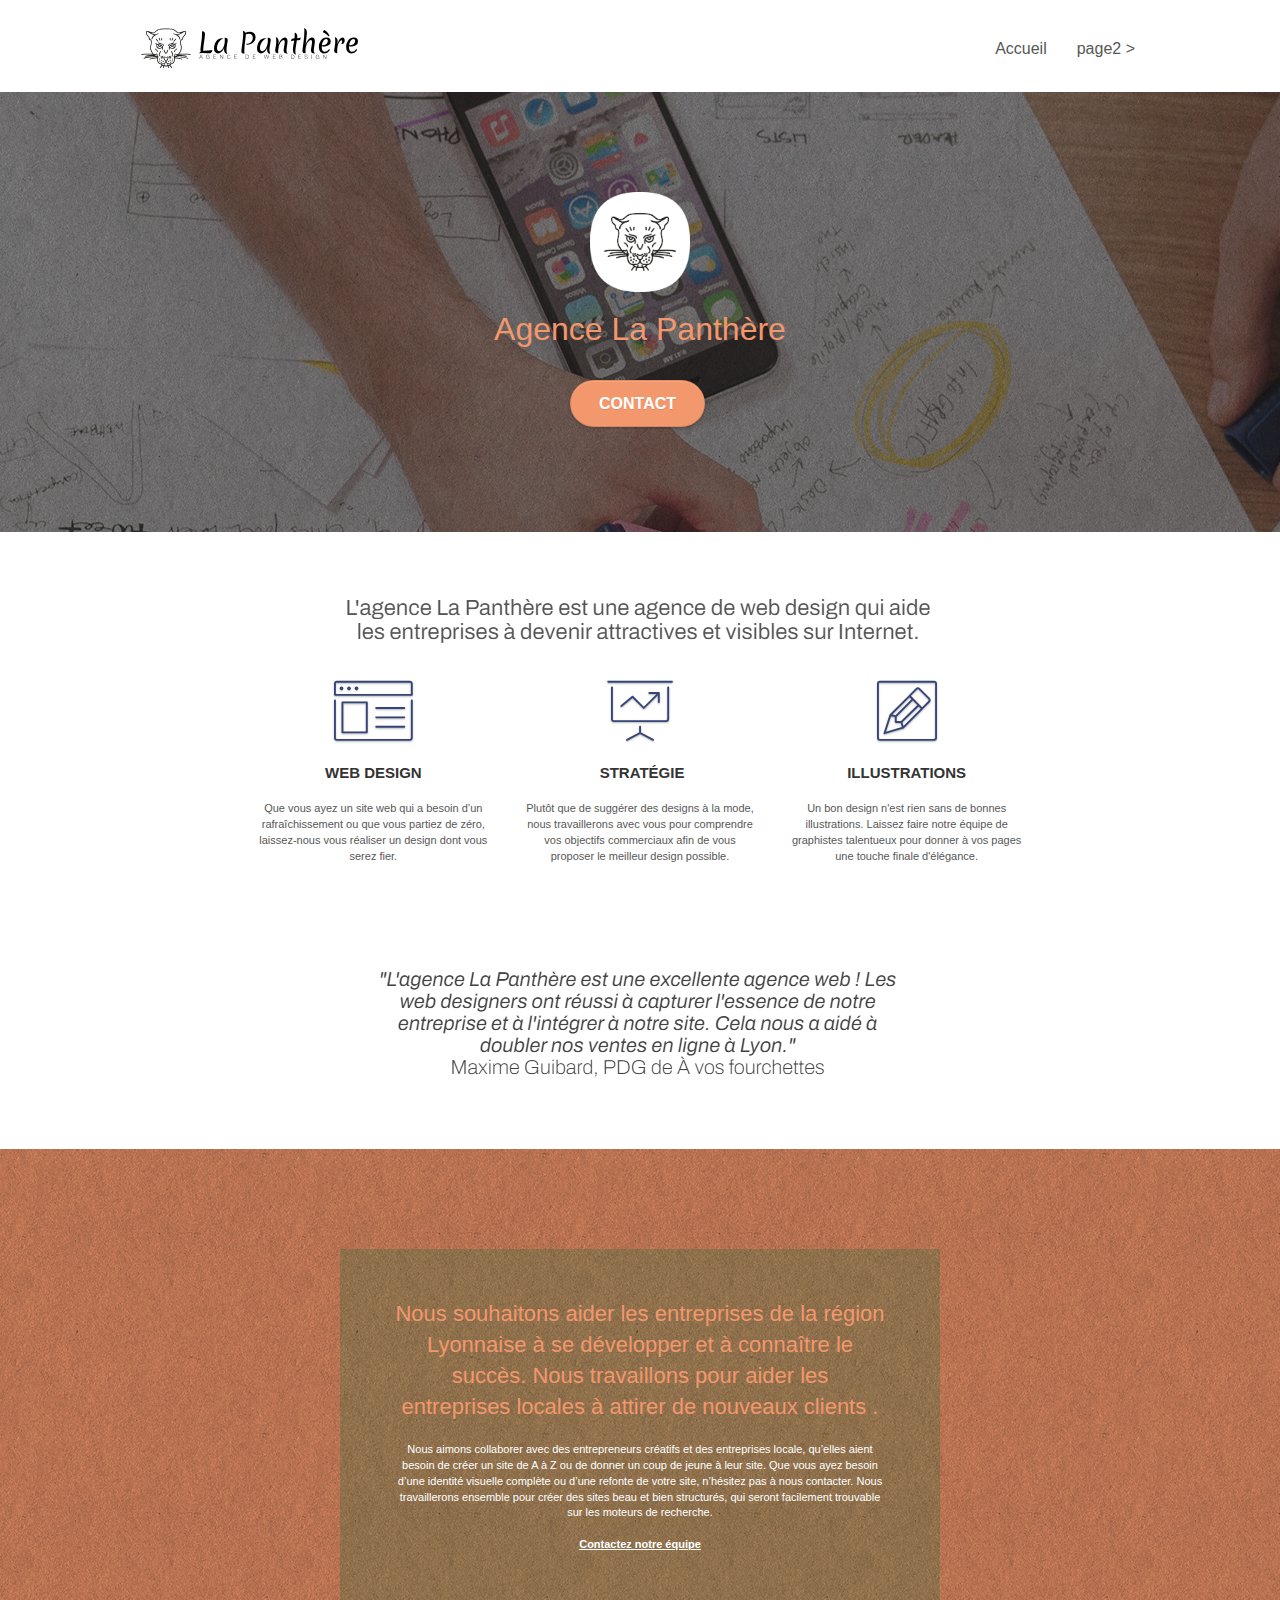
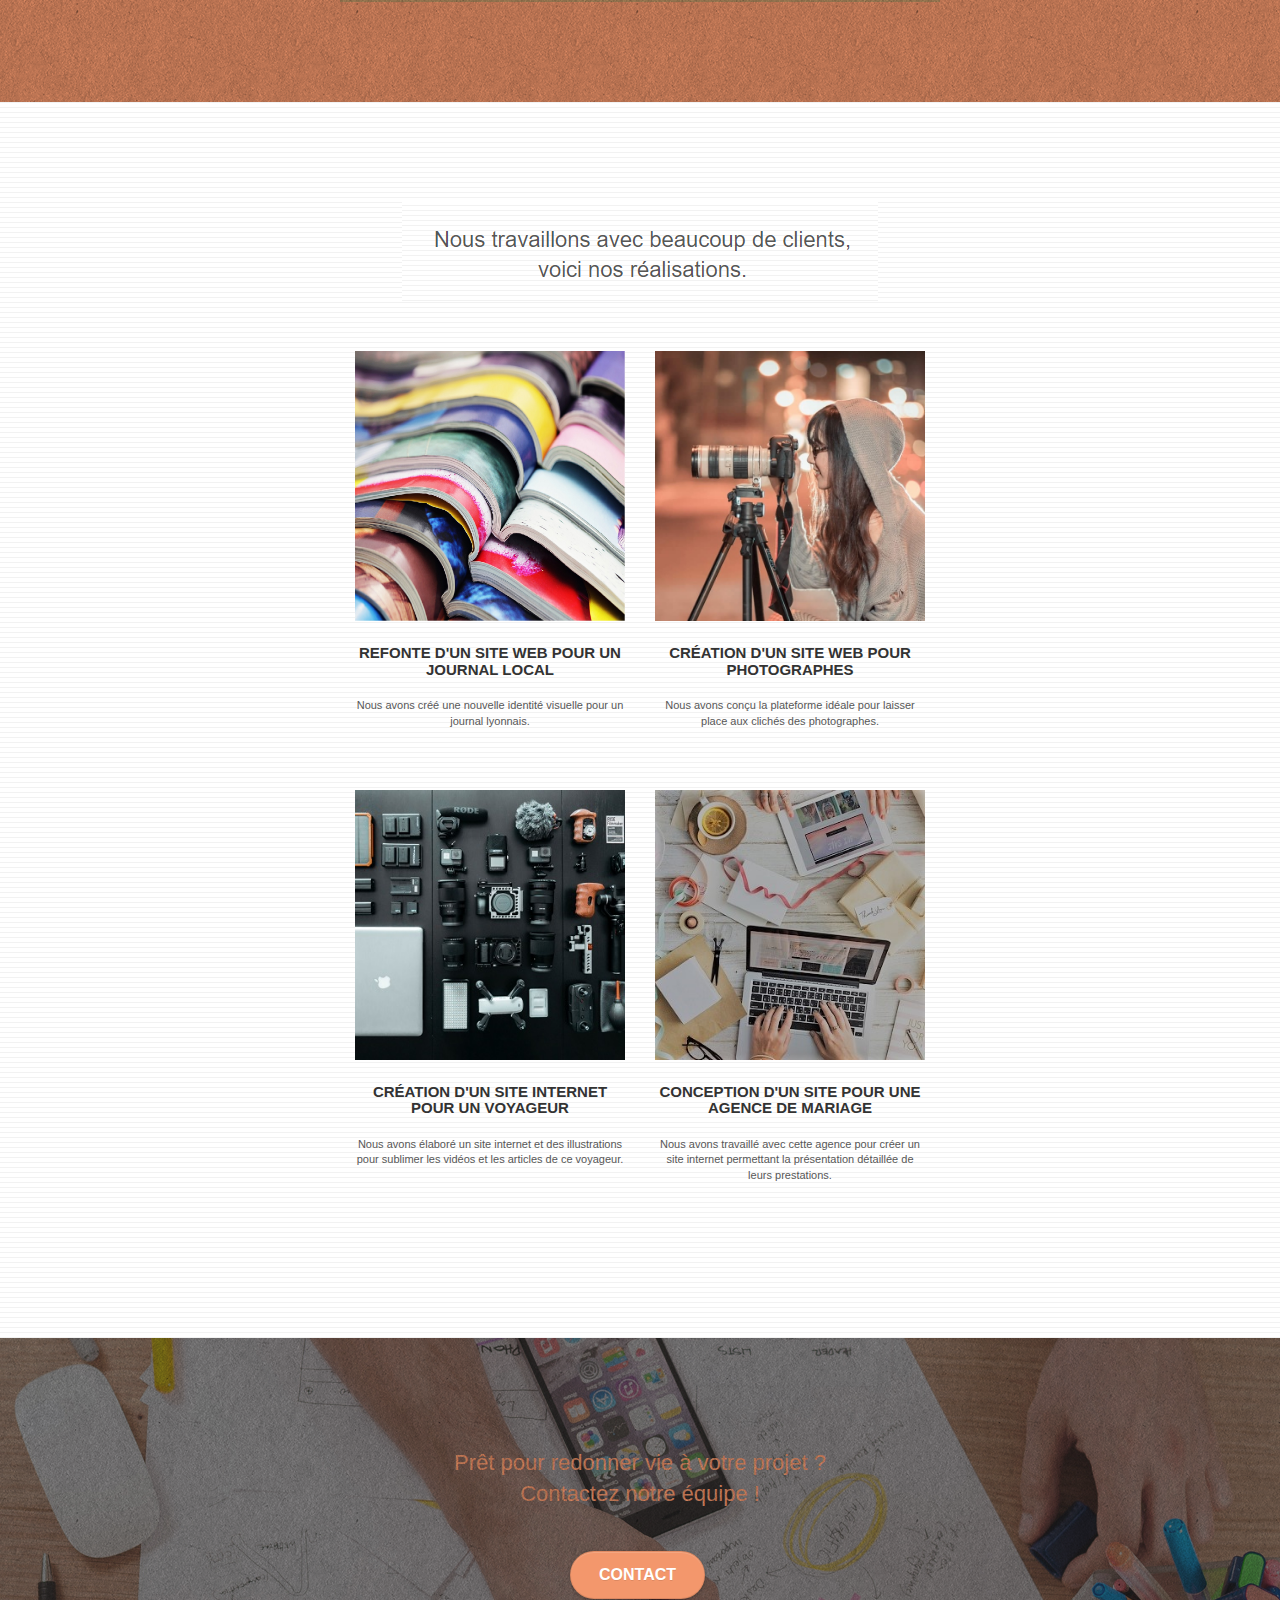
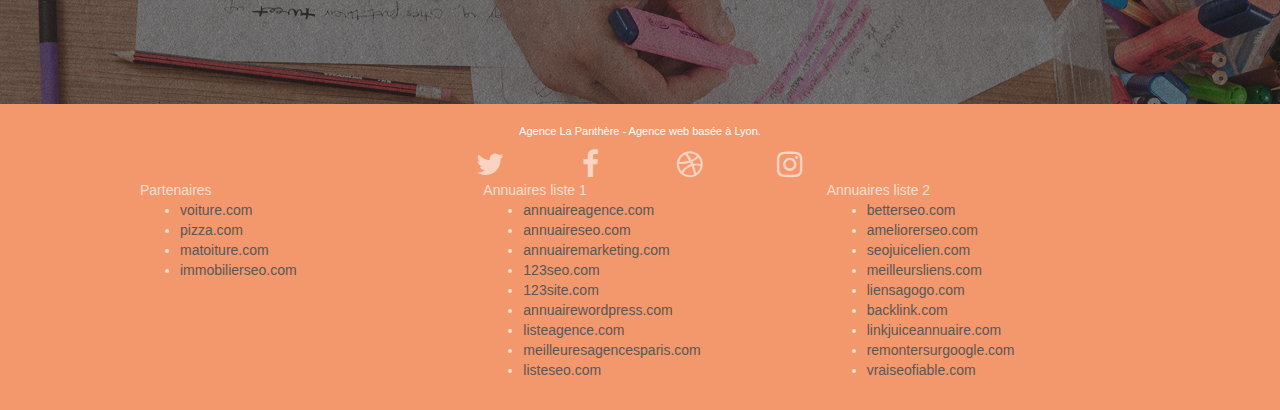
==== index.html @ 72c310d4 "remove keywords spamming" ====
<!doctype html>
<html lang="fr">
<head>
    <meta charset="utf-8">
    <meta name="description" content="">
    <meta name="viewport" content="width=device-width, initial-scale=1.0, viewport-fit=cover">
    <link rel="shortcut icon" type="image/png" href="favicon.jpg">

	<link rel="stylesheet" type="text/css" href="./css/bootstrap.css">
	<link rel="stylesheet" type="text/css" href="style.css">
	<link rel="stylesheet" type="text/css" href="./css/font-awesome.css">
	<link rel="stylesheet" type="text/css" href="./css/et-line.css">


	<script src="./js/jquery-2.1.0.js"></script>
	<script src="./js/bootstrap.js"></script>
	<script src="./js/blocs.js"></script>
	<script src="./js/jquery.touchSwipe.js" defer></script>
	<script src="./js/gmaps.js"></script>

    <title>.</title>


<!-- Analytics -->

<!-- Analytics END -->

</head>
<body>
<!-- Principal conteneur -->
<div class="page-container">

<!-- bloc-0 -->
<div class="bloc bgc-white l-bloc " id="bloc-0">
	<div class="container bloc-sm">

		<nav class="navbar row">
			<div class="navbar-header">
				<a class="navbar-brand" href="index.html"><img src="img/agence-la-panthere-monochrome.svg" alt="paris web design logo agence web meilleure agence" height="40" /></a>
				<button id="nav-toggle" type="button" class="ui-navbar-toggle navbar-toggle" data-toggle="collapse" data-target=".navbar-1">
					<span class="sr-only">Toggle navigation</span><span class="icon-bar"></span><span class="icon-bar"></span><span class="icon-bar"></span>
				</button>
			</div>
			<div class="collapse navbar-collapse navbar-1 special-dropdown-nav">
				<ul class="site-navigation nav navbar-nav">
					<li>
						<a href="index.html">Accueil</a>
					</li>
					<li>
					</li>
					<li>
						<a href="page2.html">page2 &gt;</a>
					</li>
				</ul>
			</div>
		</nav>
	</div>
</div>
<!-- bloc-0 END -->

<!-- bloc-1-presentation -->
<div class="bloc bgc-dark-slate-blue bg-banniere d-bloc bg-t-edge bloc-bg-texture texture-paper b-parallax" id="bloc-1-hero">
	<div class="container bloc-lg">
		<div class="row tight-width-whitespace">
			<div class="col-sm-12">
				<img src="img/logo.png" class="center-block image-resize-mode" width="100" alt="Agence La Panthère, agence web paris, création logo paris" />
				<h1 class="text-center hero-bloc-text tc-white ">
					Agence La Panthère
				</h1>
				<div class="text-center">
					<a href="page2.html" class="btn btn-lg btn-clean btn-rd cta-hero btn-atomic-tangerine" id="cta-hero">Contact</a>
				</div>
			</div>
		</div>
	</div>
</div>
<!-- bloc-1-presentation END -->

<!-- bloc-2-services -->
<div class="bloc bgc-white l-bloc" id="bloc-2-services">
	<div class="container bloc-md">
		<div class="row">
			<div class="col-sm-12 text-center">
				<img alt="agence web, agence web paris, web design paris, stratégie web" src="img/title.png" />
			</div>
		</div>
		<div class="row voffset-lg med-width-whitespace">
			<div class="col-sm-4">
				<div class="text-center">
					<span class="et-icon-browser sm-shadow icon-dark-slate-blue icons icon-lg"></span>
				</div>
				<h3 class="mg-md text-center">
					Web design
				</h3>
				<p class="text-center ">
					Que vous ayez un site web qui a besoin d&rsquo;un rafraîchissement ou que vous partiez de zéro, laissez-nous vous réaliser un design dont vous serez fier.
				</p>
			</div>
			<div class="col-sm-4">
				<div class="text-center">
					<span class="et-icon-presentation sm-shadow icon-dark-slate-blue icons icon-lg"></span>
				</div>
				<h3 class="mg-md text-center">
					&nbsp;Stratégie
				</h3>
				<p class="text-center ">
					Plutôt que de suggérer des designs à la mode, nous travaillerons avec vous pour comprendre vos objectifs commerciaux afin de vous proposer le meilleur design possible.<br>
				</p>
			</div>
			<div class="col-sm-4">
				<div class="text-center">
					<span class="et-icon-edit sm-shadow icon-dark-slate-blue icons icon-lg"></span>
				</div>
				<h3 class="mg-md text-center">
					Illustrations
				</h3>
				<p class="text-center ">
					Un bon design n'est rien sans de bonnes illustrations. Laissez faire notre équipe de graphistes talentueux pour donner à vos pages une touche finale d'élégance.
				</p>
			</div>
		</div>
		<div class="row voffset-lg voffset">
			<div class="col-xs-12 col-md-8 col-md-offset-2 text-center">
				<img alt="agence web, agence web paris, web design paris, stratégie web" src="img/citation.png" />

			</div>
		</div>
	</div>
</div>
<!-- bloc-2-services END -->

<!-- bloc-3-what-i-do -->
<div class="bloc tc-white bgc-atomic-tangerine bg-presentation d-bloc bloc-bg-texture texture-paper b-parallax" id="bloc-3-what-i-do">
	<div class="container bloc-lg">
		<div class="row tight-width-whitespace black-background">
			<div class="col-sm-12">
				<h2 class="mg-md text-center tc-white">
					Nous souhaitons aider les entreprises de la région Lyonnaise à se développer et à connaître le succès. Nous travaillons pour aider les entreprises locales à attirer de nouveaux clients .<br>
				</h2>
				<p class="text-center white">
					Nous aimons collaborer avec des entrepreneurs créatifs et des entreprises locale, qu’elles aient besoin de créer un site de A à Z ou de donner un coup de jeune à leur site. Que vous ayez besoin d’une identité visuelle complète ou d’une refonte de votre site, n’hésitez pas à nous contacter. Nous travaillerons ensemble pour créer des sites beau et bien structurés, qui seront facilement trouvable sur les moteurs de recherche. <br><br><a class="ltc-white bold-link" href="page2.html">Contactez notre équipe</a><br>
				</p>
			</div>
		</div>
	</div>
</div>
<!-- bloc-3-what-i-do END -->

<!-- bloc-4-portfolio -->
<div class="bloc bgc-white bg-lines-h2-bg bg-repeat l-bloc" id="bloc-4-portfolio">
	<div class="container bloc-lg">
		<div class="row">
			<div class="col-sm-12 text-center">
				<img alt="agence web, agence web paris, web design paris, stratégie web" src="img/title2.png" />
			</div>
		</div>
		<div class="row tight-width-whitespace portfolio-row">
			<div class="col-sm-6">
				<a href="#" data-lightbox="img/1.jpg" data-gallery-id="gallery-1" data-caption="Refonte d'un site web pour un journal local" data-frame="snapshot-lb"><img src="img/1.jpg" alt="paris web design logo agence web meilleure agence et refonte site web journal" class="img-responsive portfolio-thumb" /></a>
				<h3 class="mg-md text-center">
					Refonte d'un site web pour un journal local
				</h3>
				<p class="text-center">
					Nous avons créé une nouvelle identité visuelle pour un journal lyonnais.
				</p>
			</div>
			<div class="col-sm-6">
				<a href="#" data-lightbox="img/2.jpg" data-gallery-id="gallery-1" data-caption="Création d'un site web pour photographes" data-frame="snapshot-lb"><img src="img/2.jpg" class="img-responsive portfolio-thumb" alt="paris web design logo agence web meilleure agence, Création d'un site web pour photographes" /></a>
				<h3 class="mg-md text-center">
					Création d'un site web pour photographes
				</h3>
				<p class="text-center">
					Nous avons conçu la plateforme idéale pour laisser place aux clichés des photographes.
				</p>
			</div>
		</div>
		<div class="row tight-width-whitespace portfolio-row">
			<div class="col-sm-6">
				<a href="#" data-lightbox="img/3.bmp" data-gallery-id="gallery-1" data-caption="Création d'un site internet pour un voyageur" data-frame="snapshot-lb"><img src="img/3.bmp" class="img-responsive portfolio-thumb" alt="paris web design logo agence web meilleure agence, Création d'un site web pour voyageur"/></a>
				<h3 class="mg-md text-center">
					Création d'un site internet pour un voyageur
				</h3>
				<p class="text-center">
					Nous avons élaboré un site internet et des illustrations pour sublimer les vidéos et les articles de ce voyageur.
				</p>
			</div>
			<div class="col-sm-6">
				<a href="#" data-lightbox="img/4.bmp" data-gallery-id="gallery-1" data-caption="Conception d'un site pour une agence de mariage" data-frame="snapshot-lb"><img src="img/4.bmp" class="img-responsive portfolio-thumb" alt="paris web design logo agence web meilleure agence, Création d'un site web pour agence de mariage" /></a>
				<h3 class="mg-md text-center">
					Conception d'un site pour une agence de mariage
				</h3>
				<p class="text-center">
					Nous avons travaillé avec cette agence pour créer un site internet permettant la présentation détaillée de leurs prestations.
				</p>
			</div>
		</div>
	</div>
</div>
<!-- bloc-4-portfolio END -->

<!-- bloc-5-cta -->
<div class="bloc bgc-dark-slate-blue bg-banniere d-bloc bloc-bg-texture texture-paper" id="bloc-5-cta">
	<div class="container bloc-lg">
		<div class="row">
			<h2 class="mg-md text-center tc-white">
				Prêt pour redonner vie à votre projet ?<br>Contactez notre équipe !
			</h2>
			<div class="col-sm-12 text-center">
				<a href="page2.html" class="btn btn-atomic-tangerine btn-clean btn-rd btn-lg cta-hero">Contact</a>
			</div>
		</div>
	</div>
</div>
<!-- bloc-5-cta END -->

<!-- Footer - bloc-8 -->
<div class="bloc bgc-atomic-tangerine d-bloc" id="bloc-8">
	<div class="container bloc-sm">
		<div class="row">
			<div class="col-sm-12">
				<p class="text-center white">
					Agence La Panthère - Agence web basée à Lyon.<br>
				</p>
				<div class="row row-no-gutters social">
					<div class="col-sm-3">
						<div class="text-center">
							<a class="social" href="index.html"><span class="fa fa-twitter icon-md"></span></a>
						</div>
					</div>
					<div class="col-sm-3">
						<div class="text-center">
							<a class="social" href="index.html"><span class="fa fa-facebook icon-md"></span></a>
						</div>
					</div>
					<div class="col-sm-3">
						<div class="text-center">
							<a class="social" href="index.html"><span class="fa fa-dribbble icon-md"></span></a>
						</div>
					</div>
					<div class="col-sm-3">
						<div class="text-center">
							<a class="social" href="index.html"><span class="fa fa-instagram icon-md"></span></a>
						</div>
					</div>
				</div>
				<div class="row">
					<div class="col-sm-4">
						Partenaires
							<ul>
								<li><a href="voiture.com">voiture.com</a></li>
								<li><a href="pizza.com">pizza.com</a></li>
								<li><a href="matoiture.com">matoiture.com</a></li>
								<li><a href="immobilierseo.com">immobilierseo.com</a></li>
							</ul>
					</div>
					<div class="col-sm-4">
						Annuaires liste 1
						<ul>
							<li><a href="annuaireagence.com">annuaireagence.com</a></li>
							<li><a href="annuaireseo.com">annuaireseo.com</a></li>
							<li><a href="annuairemarketing.com">annuairemarketing.com</a></li>
							<li><a href="123seoture.com">123seo.com</a></li>
							<li><a href="123site.com">123site.com</a></li>
							<li><a href="annuairewordpress.com">annuairewordpress.com</a></li>
							<li><a href="listeagence.com">listeagence.com</a></li>
							<li><a href="meilleuresagencesparis.com">meilleuresagencesparis.com</a></li>
							<li><a href="listeseo.com">listeseo.com</a></li>
						</ul>
					</div>
					<div class="col-sm-4">
						Annuaires liste 2
						<ul>
							<li><a href="betterseo.com">betterseo.com</a></li>
							<li><a href="ameliorerseo.com">ameliorerseo.com</a></li>
							<li><a href="seojuicelien.com">seojuicelien.com</a></li>
							<li><a href="meilleursliens.com">meilleursliens.com</a></li>
							<li><a href="liensagogo.com">liensagogo.com</a></li>
							<li><a href="backlink.com">backlink.com</a></li>
							<li><a href="linkjuiceannuaire.com">linkjuiceannuaire.com</a></li>
							<li><a href="remontersurgoogle.com">remontersurgoogle.com</a></li>
							<li><a href="vraiseofiable.com">vraiseofiable.com</a></li>
						</ul>
					</div>
				</div>
			</div>
		</div>
	</div>
</div>
<!-- Footer - bloc-8 END -->

</div>
<!-- Principal conteneur END -->


</body>
</html>
---- style.css ----
body {
    margin: 0;
    padding: 0;
    background: #FFF;
    overflow-x: hidden;
    -webkit-font-smoothing: antialiased;
    -moz-osx-font-smoothing: grayscale;
}

a,
button {
    transition: all .3s ease-in-out;
    outline: none!important;
}

a:hover {
    text-decoration: none;
    cursor: pointer;
}

#page-loading-blocs-notifaction {
    position: fixed;
    top: 0;
    bottom: 0;
    width: 100%;
    z-index: 100000;
    background: #FFFFFF url("img/pageload-spinner.gif") no-repeat center center;
}

.bloc {
    width: 100%;
    clear: both;
    background: 50% 50% no-repeat;
    padding: 0 50px;
    -webkit-background-size: cover;
    -moz-background-size: cover;
    -o-background-size: cover;
    background-size: cover;
    position: relative;
}

.bloc .container {
    padding-left: 0;
    padding-right: 0;
}

.bloc-lg {
    padding: 100px 50px;
}

.bloc-md {
    padding: 50px;
}

.bloc-sm {
    padding: 20px 50px;
}

.bg-center,
.bg-l-edge,
.bg-r-edge,
.bg-t-edge,
.bg-b-edge,
.bg-tl-edge,
.bg-bl-edge,
.bg-tr-edge,
.bg-br-edge,
.bg-repeat {
    -webkit-background-size: auto!important;
    -moz-background-size: auto!important;
    -o-background-size: auto!important;
    background-size: auto!important;
}

.bg-repeat {
    background: repeat;
}

.bg-t-edge {
    background: top no-repeat;
}

.bloc-bg-texture::before {
    content: "";
    background-size: 2px 2px;
    position: absolute;
    top: 0;
    bottom: 0;
    left: 0;
    right: 0;
}

.texture-paper::before {
    background: url("img/texture-paper.png");
    background-size: 280px 280px;
}

.b-parallax {
    background-attachment: fixed;
}

.d-bloc {
    color: rgba(255, 255, 255, .7);
}

.d-bloc button:hover {
    color: rgba(255, 255, 255, .9);
}

.d-bloc .icon-round,
.d-bloc .icon-square,
.d-bloc .icon-rounded,
.d-bloc .icon-semi-rounded-a,
.d-bloc .icon-semi-rounded-b {
    border-color: rgba(255, 255, 255, .9);
}

.d-bloc .divider-h span {
    border-color: rgba(255, 255, 255, .2);
}

.d-bloc .a-btn,
.d-bloc .navbar a,
.d-bloc .navbar-brand,
.d-bloc a .icon-sm,
.d-bloc a .icon-md,
.d-bloc a .icon-lg,
.d-bloc a .icon-xl,
.d-bloc h1 a,
.d-bloc h2 a,
.d-bloc h3 a,
.d-bloc h4 a,
.d-bloc h5 a,
.d-bloc h6 a,
.d-bloc p a {
    color: rgba(255, 255, 255, .6);
}

.d-bloc .a-btn:hover,
.d-bloc .navbar a:hover,
.d-bloc .navbar-brand:hover,
.d-bloc a:hover .icon-sm,
.d-bloc a:hover .icon-md,
.d-bloc a:hover .icon-lg,
.d-bloc a:hover .icon-xl,
.d-bloc h1 a:hover,
.d-bloc h2 a:hover,
.d-bloc h3 a:hover,
.d-bloc h4 a:hover,
.d-bloc h5 a:hover,
.d-bloc h6 a:hover,
.d-bloc p a:hover {
    color: rgba(255, 255, 255, 1);
}

.d-bloc .navbar-toggle .icon-bar {
    background: rgba(255, 255, 255, 1);
}

.d-bloc .btn-wire,
.d-bloc .btn-wire:hover {
    color: rgba(255, 255, 255, 1);
    border-color: rgba(255, 255, 255, 1);
}

.d-bloc .panel {
    color: rgba(0, 0, 0, .5);
}

.d-bloc .panel button:hover {
    color: rgba(0, 0, 0, .7);
}

.d-bloc .panel icon {
    border-color: rgba(0, 0, 0, .7);
}

.d-bloc .panel .divider-h span {
    border-color: rgba(0, 0, 0, .1);
}

.d-bloc .panel .a-btn {
    color: rgba(0, 0, 0, .6);
}

.d-bloc .panel .a-btn:hover {
    color: rgba(0, 0, 0, 1);
}

.d-bloc .panel .btn-wire,
.d-bloc .panel .btn-wire:hover {
    color: rgba(0, 0, 0, .7);
    border-color: rgba(0, 0, 0, .3);
}

.d-bloc .panel,
.l-bloc {
    color: rgba(0, 0, 0, .5);
}

.d-bloc .panel button:hover,
.l-bloc button:hover {
    color: rgba(0, 0, 0, .7);
}

.l-bloc .icon-round,
.l-bloc .icon-square,
.l-bloc .icon-rounded,
.l-bloc .icon-semi-rounded-a,
.l-bloc .icon-semi-rounded-b {
    border-color: rgba(0, 0, 0, .7);
}

.d-bloc .panel .divider-h span,
.l-bloc .divider-h span {
    border-color: rgba(0, 0, 0, .1);
}

.d-bloc .panel .a-btn,
.l-bloc .a-btn,
.l-bloc .navbar a,
.l-bloc .navbar-brand,
.l-bloc a .icon-sm,
.l-bloc a .icon-md,
.l-bloc a .icon-lg,
.l-bloc a .icon-xl,
.l-bloc h1 a,
.l-bloc h2 a,
.l-bloc h3 a,
.l-bloc h4 a,
.l-bloc h5 a,
.l-bloc h6 a,
.l-bloc p a {
    color: rgba(0, 0, 0, .6);
}

.d-bloc .panel .a-btn:hover,
.l-bloc .a-btn:hover,
.l-bloc .navbar a:hover,
.l-bloc .navbar-brand:hover,
.l-bloc a:hover .icon-sm,
.l-bloc a:hover .icon-md,
.l-bloc a:hover .icon-lg,
.l-bloc a:hover .icon-xl,
.l-bloc h1 a:hover,
.l-bloc h2 a:hover,
.l-bloc h3 a:hover,
.l-bloc h4 a:hover,
.l-bloc h5 a:hover,
.l-bloc h6 a:hover,
.l-bloc p a:hover {
    color: rgba(0, 0, 0, 1);
}

.l-bloc .navbar-toggle .icon-bar {
    color: rgba(0, 0, 0, .6);
}

.d-bloc .panel .btn-wire,
.d-bloc .panel .btn-wire:hover,
.l-bloc .btn-wire,
.l-bloc .btn-wire:hover {
    color: rgba(0, 0, 0, .7);
    border-color: rgba(0, 0, 0, .3);
}

.voffset {
    margin-top: 30px;
}

.voffset-lg {
    margin-top: 80px;
}

.row-no-gutters {
    margin-right: 0;
    margin-left: 0;
}

.row.row-no-gutters > [class^="col-"],
.row.row-no-gutters > [class*=" col-"] {
    padding-right: 0;
    padding-left: 0;
}

#bloc-1-hero h1 {
    font-size: 32px;
}

.navbar {
    margin-bottom: 0;
    z-index: 1;
}

.navbar-brand {
    height: auto;
    padding: 3px 15px;
    font-size: 25px;
    font-weight: normal;
    font-weight: 600;
    line-height: 44px;
}

.navbar-brand img {
    max-height: 200px;
    margin: 0 5px 0 0;
    display: inline;
}

.navbar-brand img[src$=svg] {
    min-width: 100px;
}

.nav-center .navbar-brand img {
    margin: 0;
}

.navbar .nav {
    padding-top: 2px;
    margin-right: -16px;
    float: right;
    z-index: 1;
}

.nav > li {
    float: left;
    margin-top: 4px;
    font-size: 16px;
}

.navbar-nav .open .dropdown-menu > li > a {
    text-align: inherit;
}

.nav > li a:hover,
.nav > li a:focus {
    background: transparent;
}

.navbar-toggle {
    margin: 10px 10px 0 0;
    border: 0px;
}

.navbar-toggle:hover {
    background: transparent!important;
}

.navbar-toggle .icon-bar {
    background-color: rgba(0, 0, 0, .5);
    width: 26px;
}

.nav-invert .navbar .nav {
    float: left;
}

.nav-invert .navbar-header,
.nav-invert .navbar-brand {
    float: right;
    position: relative;
    z-index: 2;
}

@media (min-width: 768px) {
    .site-navigation {
        position: absolute;
        top: 50%;
        right: 20px;
        transform: translate(0, -50%);
        -webkit-transform: translateY(-50%);
    }
    .nav > li .dropdown-menu a,
    .nav > li .dropdown-menu a:hover {
        color: #484848;
    }
    .nav-invert .site-navigation {
        left: 0;
        right: 0;
    }
    .nav-center {
        text-align: center;
    }
    .nav-center .navbar-header {
        width: 100%;
    }
    .nav-center .navbar-header,
    .nav-center .navbar-brand,
    .nav-center .nav > li {
        float: none;
        display: inline-block;
    }
    .nav-center .site-navigation {
        position: relative;
        width: 100%;
        right: 0;
        margin-right: 0px;
        margin-top: 20px;
    }
    .nav-center.mini-nav .navbar-toggle {
        float: none;
        margin: 10px auto 0;
    }
}

.nav > li > .dropdown a {
    background: none!important;
    display: block;
    padding: 14px 15px;
}

nav .caret {
    margin: 0 5px;
}

.dropdown-menu .dropdown-menu {
    top: -8px;
    left: 100%;
}

.dropdown-menu .dropmenu-flow-right {
    top: 100%;
    left: 0;
    margin-left: -1px;
    border-top-left-radius: 0;
    border-top-right-radius: 0;
}

.dropdown-menu .dropdown span {
    border: 4px solid black;
    border-top-color: transparent;
    border-right-color: transparent;
    border-bottom-color: transparent;
    margin: 6px -5px 0 0!important;
    float: right;
}

.mg-md {
    margin-top: 10px;
    margin-bottom: 20px;
}

.mg-lg {
    margin-top: 10px;
    margin-bottom: 40px;
}

.btn {
    margin: 0 5px 5px 0;
}

.btn.pull-right {
    margin: 0 0 5px 5px;
}

.btn-d,
.btn-d:hover,
.btn-d:focus {
    color: #FFF;
    background: rgba(0, 0, 0, .3);
}

button {
    outline: none!important;
}

.btn-rd {
    border-radius: 40px;
}

.btn-clean {
    border: 1px solid rgba(0, 0, 0, .08);
    border-bottom-color: rgba(0, 0, 0, .1);
    text-shadow: 0 1px 0 rgba(0, 0, 1, .1);
    box-shadow: 0 1px 3px rgba(0, 0, 1, .25), inset 0 1px 0 0 rgba(255, 255, 255, .15);
}

.icon-md {
    font-size: 30px!important;
}

.icon-lg {
    font-size: 60px!important;
}

.sm-shadow {
    text-shadow: 0 1px 2px rgba(0, 0, 0, .3);
}

.panel-sq,
.panel-sq .panel-heading,
.panel-sq .panel-footer {
    border-radius: 0;
}

.panel-rd {
    border-radius: 30px;
}

.panel-rd .panel-heading {
    border-radius: 29px 29px 0 0;
}

.panel-rd .panel-footer {
    border-radius: 0 0 29px 29px;
}

.form-control {
    border-color: rgba(0, 0, 0, .1);
    box-shadow: none;
}

.scrollToTop {
    width: 40px;
    height: 40px;
    position: fixed;
    bottom: 20px;
    right: 20px;
    opacity: 0;
    z-index: 500;
    transition: all .3s ease-in-out;
}

.scrollToTop span {
    margin-top: 6px;
}

.showScrollTop {
    font-size: 14px;
    opacity: 1;
}

a[data-lightbox] {
    position: relative;
    display: block;
    text-align: center;
}

a[data-lightbox]:hover::before {
    content: "+";
    font-family: "HelveticaNeue-Light", "Helvetica Neue Light", "Helvetica Neue", Helvetica, Arial;
    font-size: 32px;
    width: 50px;
    height: 50px;
    margin-left: -25px;
    border-radius: 50%;
    background: rgba(0, 0, 0, .6);
    color: #FFF;
    font-weight: 100;
    z-index: 1;
    position: absolute;
    top: 50%;
    transform: translateY(-50%);
    -webkit-transform: translateY(-50%);
}

a[data-lightbox]:hover img {
    opacity: 0.6;
    -webkit-animation-fill-mode: none;
    animation-fill-mode: none;
}

#lightbox-modal {
    display: flex;
    align-items: center;
}

#lightbox-modal .modal-dialog {
    width: 90%;
    max-width: 900px;
    margin: 0 auto 0;
}

#lightbox-modal .modal-dialog img {
    max-height: 90vh;
    margin: 0 auto;
}

.lightbox-caption {
    padding: 20px;
    color: #FFF;
    background: rgba(0, 0, 0, .5);
    position: absolute;
    left: 15px;
    right: 15px;
    bottom: 5px;
}

.close-lightbox {
    color: #FFF;
    font-size: 30px;
    position: absolute;
    top: 20px;
    right: 20px;
    z-index: 20;
    background: rgba(0, 0, 0, .5);
    border: none;
    line-height: 30px;
    padding: 0 9px 5px;
    opacity: 0.3;
}

.close-lightbox:hover,
.next-lightbox:hover,
.prev-lightbox:hover {
    opacity: 1.0;
    color: #FFF;
}

.next-lightbox,
.prev-lightbox {
    font-size: 20px;
    color: rgba(255, 255, 255, .9);
    background: rgba(0, 0, 0, .5);
    transition: all .2s ease-in-out;
    position: absolute;
    top: 45%;
    z-index: 1;
    opacity: 0.4;
}

.next-lightbox {
    padding: 6px 8px 1px 13px;
    right: 25px;
}

.prev-lightbox {
    padding: 6px 13px 1px 10px;
    left: 25px;
}

.snapshot-lb .modal-body {
    padding-bottom: 45px;
}

.snapshot-lb .lightbox-caption {
    padding: 0;
    color: rgba(0, 0, 0, .5);
    background: none;
}

h1,
h2,
h3,
h4,
h5,
h6,
p,
label,
.btn,
a {
    font-family: "helvetica";
    font-weight: 400;
    color: #575757!important;
}

.container {
    max-width: 1000px;
}

.hero-bloc-text {
    font-size: 38px;
}

.hero-bloc-text-sub {
    font-size: 36px;
}

.statement-bloc-text {
    line-height: 26px;
    font-style: italic;
    font-size: 20px;
    text-align: center;
    font-weight: lighter;
    max-width: 520px;
    margin: auto auto auto auto;
}

p {
    font-size: 11px;
}

.tight-width-whitespace {
    max-width: 600px;
    margin: auto auto auto auto;
}

.h1 {
    font-size: 20px;
    font-family: "Open Sans";
}

.cta-hero {
    margin-top: 22px;
    color: #FFFFFF!important;
    text-transform: uppercase;
    padding: 12px 28px 12px 28px;
    font-size: 16px;
    font-weight: 700;
}

.social {
    max-width: 400px;
    margin: auto auto auto auto;
}

h2 {
    font-size: 22px;
    line-height: 1.4em;
}

h3 {
    font-size: 15px;
    text-transform: uppercase;
    font-weight: 700;
    color: #333333!important;
}

.med-width-whitespace {
    max-width: 800px;
    margin: auto auto auto auto;
    box-shadow: 0px 0px 0px #000000;
}

h1 {
    color: #333333!important;
}

h4 {
    color: #333333!important;
}

.icons {
    margin-bottom: 14px;
    margin-top: 24px;
}

.white {
    color: #FFFFFF!important;
}

.portfolio-thumb {
    margin-bottom: 24px;
}

.portfolio-row {
    margin-bottom: 44px;
    margin-top: 50px;
}

.avatar {
    box-shadow: 0px 4px 9px rgba(0, 0, 0, 0.3);
}

.black-background {
    background-color: rgba(165, 147, 99, 0.7);
    padding: 40px 40px 40px 40px;
}

.bold-link {
    font-weight: 900;
    text-decoration: underline!important;
}

.bgc-white {
    background-color: #FFFFFF;
}

.bgc-dark-slate-blue {
    background-color: #364577;
}

.bgc-atomic-tangerine {
    background-color: #F3976C;
}

.tc-white {
    color: #F3976C!important;
}

.btn-atomic-tangerine {
    background: #F3976C;
    color: #FFFFFF!important;
}

.btn-atomic-tangerine:hover {
    background: #c27956!important;
    color: #FFFFFF!important;
}

.ltc-white {
    color: #FFFFFF!important;
}

.ltc-white:hover {
    color: #cccccc!important;
}

.ltc-atomic-tangerine {
    color: #F3976C!important;
}

.ltc-atomic-tangerine:hover {
    color: #c27956!important;
}

.icon-dark-slate-blue {
    color: #364577!important;
    border-color: #364577!important;
}

.bg-dots-bg {
    background-image: url("img/dots-bg.png");
}

.bg-lines-h2-bg {
    background-image: url("img/lines-h2-bg.png");
}

.bg-banniere {
    background-image: url("img/agence-la-panthere.jpg");
}

.bg-presentation {
    background-image: url("img/image-de-presentation.bmp");
}

@media (max-width: 1024px) {
    .bloc {
        padding-left: 20px;
        padding-right: 20px;
    }
    .bloc.full-width-bloc,
    .bloc-tile-2.full-width-bloc .container,
    .bloc-tile-3.full-width-bloc .container,
    .bloc-tile-4.full-width-bloc .container {
        padding-left: 0;
        padding-right: 0;
    }
}

@media (max-width: 992px) and (min-width: 768px) {
    .navbar .nav {
        max-width: 80%
    }
    .nav-center.navbar .nav {
        max-width: 100%
    }
}

@media only screen and (min-device-width: 768px) and (max-device-width: 1024px) and (orientation: landscape) {
    .b-parallax {
        background-attachment: scroll;
    }
}

@media only screen and (min-device-width: 1024px) and (max-device-width: 1366px) and (-webkit-min-device-pixel-ratio: 1.5) {
    .b-parallax {
        background-attachment: scroll;
    }
}

@media (max-width: 991px) {
    .container {
        width: 100%;
    }
    .b-parallax {
        background-attachment: scroll;
    }
    .page-container,
    #hero-bloc {
        overflow-x: hidden;
        position: relative;
    }
    .bloc {
        padding-left: constant(safe-area-inset-left);
        padding-right: constant(safe-area-inset-right);
    }
    .bloc-group,
    .bloc-group .bloc {
        display: block;
        width: 100%;
    }
    .bloc-fill-screen .fill-bloc-top-edge,
    .bloc-fill-screen .fill-bloc-bottom-edge {
        padding: 0 20px;
        padding-left: constant(safe-area-inset-left);
        padding-right: constant(safe-area-inset-right);
    }
}

@media (max-width: 767px) {
    .page-container {
        overflow-x: hidden;
        position: relative;
    }
    h1,
    h2,
    h3,
    h4,
    h5,
    h6,
    p,
    #disqus_thread {
        padding-left: 10px!important;
        padding-right: 10px!important;
    }
    .b-parallax {
        background-attachment: scroll;
    }
    .navbar .nav {
        padding-top: 0;
        border-top: 1px solid rgba(0, 0, 0, .2);
        float: none!important;
    }
    .navbar.row {
        margin-left: 0;
        margin-right: 0;
    }
    .site-navigation {
        position: inherit;
        transform: none;
        -webkit-transform: none;
        -ms-transform: none;
    }
    .nav > li {
        margin-top: 0;
        border-bottom: 1px solid rgba(0, 0, 0, .1);
        background: rgba(0, 0, 0, .05);
        text-align: left;
        padding-left: 15px;
        width: 100%;
    }
    .nav > li:hover {
        background: rgba(0, 0, 0, .08);
    }
    .dropdown .dropdown a .caret {
        float: none;
        margin: 5px 0 0 10px!important;
        border: 4px solid black;
        border-bottom-color: transparent;
        border-right-color: transparent;
        border-left-color: transparent;
    }
    #hero-bloc .navbar .nav {
        background: rgba(0, 0, 0, .8);
    }
    #hero-bloc .navbar .nav a {
        color: rgba(255, 255, 255, .6);
    }
    .hero {
        padding: 50px 0;
    }
    .hero-nav {
        left: -1px;
        right: -1px;
    }
    .navbar-collapse {
        padding: 0;
        overflow-x: hidden;
        -webkit-box-shadow: none;
        box-shadow: none;
    }
    .navbar-brand img {
        max-height: 40px;
        width: auto;
    }
    .nav-invert .navbar-header {
        float: none;
        width: 100%;
    }
    .nav-invert .navbar-toggle {
        float: left;
        margin-left: 10px;
    }
    .bloc {
        padding-left: 0;
        padding-right: 0;
    }
    .bloc-xxl,
    .bloc-xl,
    .bloc-lg {
        padding: 40px 0;
    }
    .bloc-sm,
    .bloc-md {
        padding-left: 0;
        padding-right: 0;
    }
    .bloc-tile-2 .container,
    .bloc-tile-3 .container,
    .bloc-tile-4 .container,
    .bloc-fill-screen .fill-bloc-top-edge,
    .bloc-fill-screen .fill-bloc-bottom-edge {
        padding-left: 0;
        padding-right: 0;
    }
    .a-block {
        padding: 0 10px;
    }
    .btn-dwn {
        display: none;
    }
    .voffset {
        margin-top: 5px;
    }
    .voffset-md {
        margin-top: 20px;
    }
    .voffset-lg {
        margin-top: 30px;
    }
    form {
        padding: 5px;
    }
    .close-lightbox {
        display: inline-block;
    }
    .blocsapp-device-iphone5 {
        background-size: 216px 425px;
        padding-top: 60px;
        width: 216px;
        height: 425px;
    }
    .blocsapp-device-iphone5 img {
        width: 180px;
        height: 320px;
    }
}

@media (max-width: 400px) {
    .bloc {
        padding-left: 0;
        padding-right: 0;
    }
}

@media (max-width: 767px) {
    .bloc-mob-center-text {
        text-align: center;
    }
}
---- css/et-line.css ----
@font-face {
    font-family: et-line;
    src: url(../fonts/et-line.eot);
    src: url(../fonts/et-line.eot?#iefix) format('embedded-opentype'), url(../fonts/et-line.woff) format('woff'), url(../fonts/et-line.ttf) format('truetype'), url(../fonts/et-line.svg#et-line) format('svg');
    font-weight: 400;
    font-style: normal
}

.et-icon-adjustments,
.et-icon-alarmclock,
.et-icon-anchor,
.et-icon-aperture,
.et-icon-attachment,
.et-icon-bargraph,
.et-icon-basket,
.et-icon-beaker,
.et-icon-bike,
.et-icon-book-open,
.et-icon-briefcase,
.et-icon-browser,
.et-icon-calendar,
.et-icon-camera,
.et-icon-caution,
.et-icon-chat,
.et-icon-circle-compass,
.et-icon-clipboard,
.et-icon-clock,
.et-icon-cloud,
.et-icon-compass,
.et-icon-desktop,
.et-icon-dial,
.et-icon-document,
.et-icon-documents,
.et-icon-download,
.et-icon-dribbble,
.et-icon-edit,
.et-icon-envelope,
.et-icon-expand,
.et-icon-facebook,
.et-icon-flag,
.et-icon-focus,
.et-icon-gears,
.et-icon-genius,
.et-icon-gift,
.et-icon-global,
.et-icon-globe,
.et-icon-googleplus,
.et-icon-grid,
.et-icon-happy,
.et-icon-hazardous,
.et-icon-heart,
.et-icon-hotairballoon,
.et-icon-hourglass,
.et-icon-key,
.et-icon-laptop,
.et-icon-layers,
.et-icon-lifesaver,
.et-icon-lightbulb,
.et-icon-linegraph,
.et-icon-linkedin,
.et-icon-lock,
.et-icon-magnifying-glass,
.et-icon-map,
.et-icon-map-pin,
.et-icon-megaphone,
.et-icon-mic,
.et-icon-mobile,
.et-icon-newspaper,
.et-icon-notebook,
.et-icon-paintbrush,
.et-icon-paperclip,
.et-icon-pencil,
.et-icon-phone,
.et-icon-picture,
.et-icon-pictures,
.et-icon-piechart,
.et-icon-presentation,
.et-icon-pricetags,
.et-icon-printer,
.et-icon-profile-female,
.et-icon-profile-male,
.et-icon-puzzle,
.et-icon-quote,
.et-icon-recycle,
.et-icon-refresh,
.et-icon-ribbon,
.et-icon-rss,
.et-icon-sad,
.et-icon-scissors,
.et-icon-scope,
.et-icon-search,
.et-icon-shield,
.et-icon-speedometer,
.et-icon-strategy,
.et-icon-streetsign,
.et-icon-tablet,
.et-icon-target,
.et-icon-telescope,
.et-icon-toolbox,
.et-icon-tools,
.et-icon-tools-2,
.et-icon-trophy,
.et-icon-tumblr,
.et-icon-twitter,
.et-icon-upload,
.et-icon-video,
.et-icon-wallet,
.et-icon-wine {
    font-family: et-line;
    speak: none;
    font-style: normal;
    font-weight: 400;
    font-variant: normal;
    text-transform: none;
    line-height: 1;
    -webkit-font-smoothing: antialiased;
    -moz-osx-font-smoothing: grayscale;
    display: inline-block
}

.et-icon-mobile:before {
    content: "\e000"
}

.et-icon-laptop:before {
    content: "\e001"
}

.et-icon-desktop:before {
    content: "\e002"
}

.et-icon-tablet:before {
    content: "\e003"
}

.et-icon-phone:before {
    content: "\e004"
}

.et-icon-document:before {
    content: "\e005"
}

.et-icon-documents:before {
    content: "\e006"
}

.et-icon-search:before {
    content: "\e007"
}

.et-icon-clipboard:before {
    content: "\e008"
}

.et-icon-newspaper:before {
    content: "\e009"
}

.et-icon-notebook:before {
    content: "\e00a"
}

.et-icon-book-open:before {
    content: "\e00b"
}

.et-icon-browser:before {
    content: "\e00c"
}

.et-icon-calendar:before {
    content: "\e00d"
}

.et-icon-presentation:before {
    content: "\e00e"
}

.et-icon-picture:before {
    content: "\e00f"
}

.et-icon-pictures:before {
    content: "\e010"
}

.et-icon-video:before {
    content: "\e011"
}

.et-icon-camera:before {
    content: "\e012"
}

.et-icon-printer:before {
    content: "\e013"
}

.et-icon-toolbox:before {
    content: "\e014"
}

.et-icon-briefcase:before {
    content: "\e015"
}

.et-icon-wallet:before {
    content: "\e016"
}

.et-icon-gift:before {
    content: "\e017"
}

.et-icon-bargraph:before {
    content: "\e018"
}

.et-icon-grid:before {
    content: "\e019"
}

.et-icon-expand:before {
    content: "\e01a"
}

.et-icon-focus:before {
    content: "\e01b"
}

.et-icon-edit:before {
    content: "\e01c"
}

.et-icon-adjustments:before {
    content: "\e01d"
}

.et-icon-ribbon:before {
    content: "\e01e"
}

.et-icon-hourglass:before {
    content: "\e01f"
}

.et-icon-lock:before {
    content: "\e020"
}

.et-icon-megaphone:before {
    content: "\e021"
}

.et-icon-shield:before {
    content: "\e022"
}

.et-icon-trophy:before {
    content: "\e023"
}

.et-icon-flag:before {
    content: "\e024"
}

.et-icon-map:before {
    content: "\e025"
}

.et-icon-puzzle:before {
    content: "\e026"
}

.et-icon-basket:before {
    content: "\e027"
}

.et-icon-envelope:before {
    content: "\e028"
}

.et-icon-streetsign:before {
    content: "\e029"
}

.et-icon-telescope:before {
    content: "\e02a"
}

.et-icon-gears:before {
    content: "\e02b"
}

.et-icon-key:before {
    content: "\e02c"
}

.et-icon-paperclip:before {
    content: "\e02d"
}

.et-icon-attachment:before {
    content: "\e02e"
}

.et-icon-pricetags:before {
    content: "\e02f"
}

.et-icon-lightbulb:before {
    content: "\e030"
}

.et-icon-layers:before {
    content: "\e031"
}

.et-icon-pencil:before {
    content: "\e032"
}

.et-icon-tools:before {
    content: "\e033"
}

.et-icon-tools-2:before {
    content: "\e034"
}

.et-icon-scissors:before {
    content: "\e035"
}

.et-icon-paintbrush:before {
    content: "\e036"
}

.et-icon-magnifying-glass:before {
    content: "\e037"
}

.et-icon-circle-compass:before {
    content: "\e038"
}

.et-icon-linegraph:before {
    content: "\e039"
}

.et-icon-mic:before {
    content: "\e03a"
}

.et-icon-strategy:before {
    content: "\e03b"
}

.et-icon-beaker:before {
    content: "\e03c"
}

.et-icon-caution:before {
    content: "\e03d"
}

.et-icon-recycle:before {
    content: "\e03e"
}

.et-icon-anchor:before {
    content: "\e03f"
}

.et-icon-profile-male:before {
    content: "\e040"
}

.et-icon-profile-female:before {
    content: "\e041"
}

.et-icon-bike:before {
    content: "\e042"
}

.et-icon-wine:before {
    content: "\e043"
}

.et-icon-hotairballoon:before {
    content: "\e044"
}

.et-icon-globe:before {
    content: "\e045"
}

.et-icon-genius:before {
    content: "\e046"
}

.et-icon-map-pin:before {
    content: "\e047"
}

.et-icon-dial:before {
    content: "\e048"
}

.et-icon-chat:before {
    content: "\e049"
}

.et-icon-heart:before {
    content: "\e04a"
}

.et-icon-cloud:before {
    content: "\e04b"
}

.et-icon-upload:before {
    content: "\e04c"
}

.et-icon-download:before {
    content: "\e04d"
}

.et-icon-target:before {
    content: "\e04e"
}

.et-icon-hazardous:before {
    content: "\e04f"
}

.et-icon-piechart:before {
    content: "\e050"
}

.et-icon-speedometer:before {
    content: "\e051"
}

.et-icon-global:before {
    content: "\e052"
}

.et-icon-compass:before {
    content: "\e053"
}

.et-icon-lifesaver:before {
    content: "\e054"
}

.et-icon-clock:before {
    content: "\e055"
}

.et-icon-aperture:before {
    content: "\e056"
}

.et-icon-quote:before {
    content: "\e057"
}

.et-icon-scope:before {
    content: "\e058"
}

.et-icon-alarmclock:before {
    content: "\e059"
}

.et-icon-refresh:before {
    content: "\e05a"
}

.et-icon-happy:before {
    content: "\e05b"
}

.et-icon-sad:before {
    content: "\e05c"
}

.et-icon-facebook:before {
    content: "\e05d"
}

.et-icon-twitter:before {
    content: "\e05e"
}

.et-icon-googleplus:before {
    content: "\e05f"
}

.et-icon-rss:before {
    content: "\e060"
}

.et-icon-tumblr:before {
    content: "\e061"
}

.et-icon-linkedin:before {
    content: "\e062"
}

.et-icon-dribbble:before {
    content: "\e063"
}
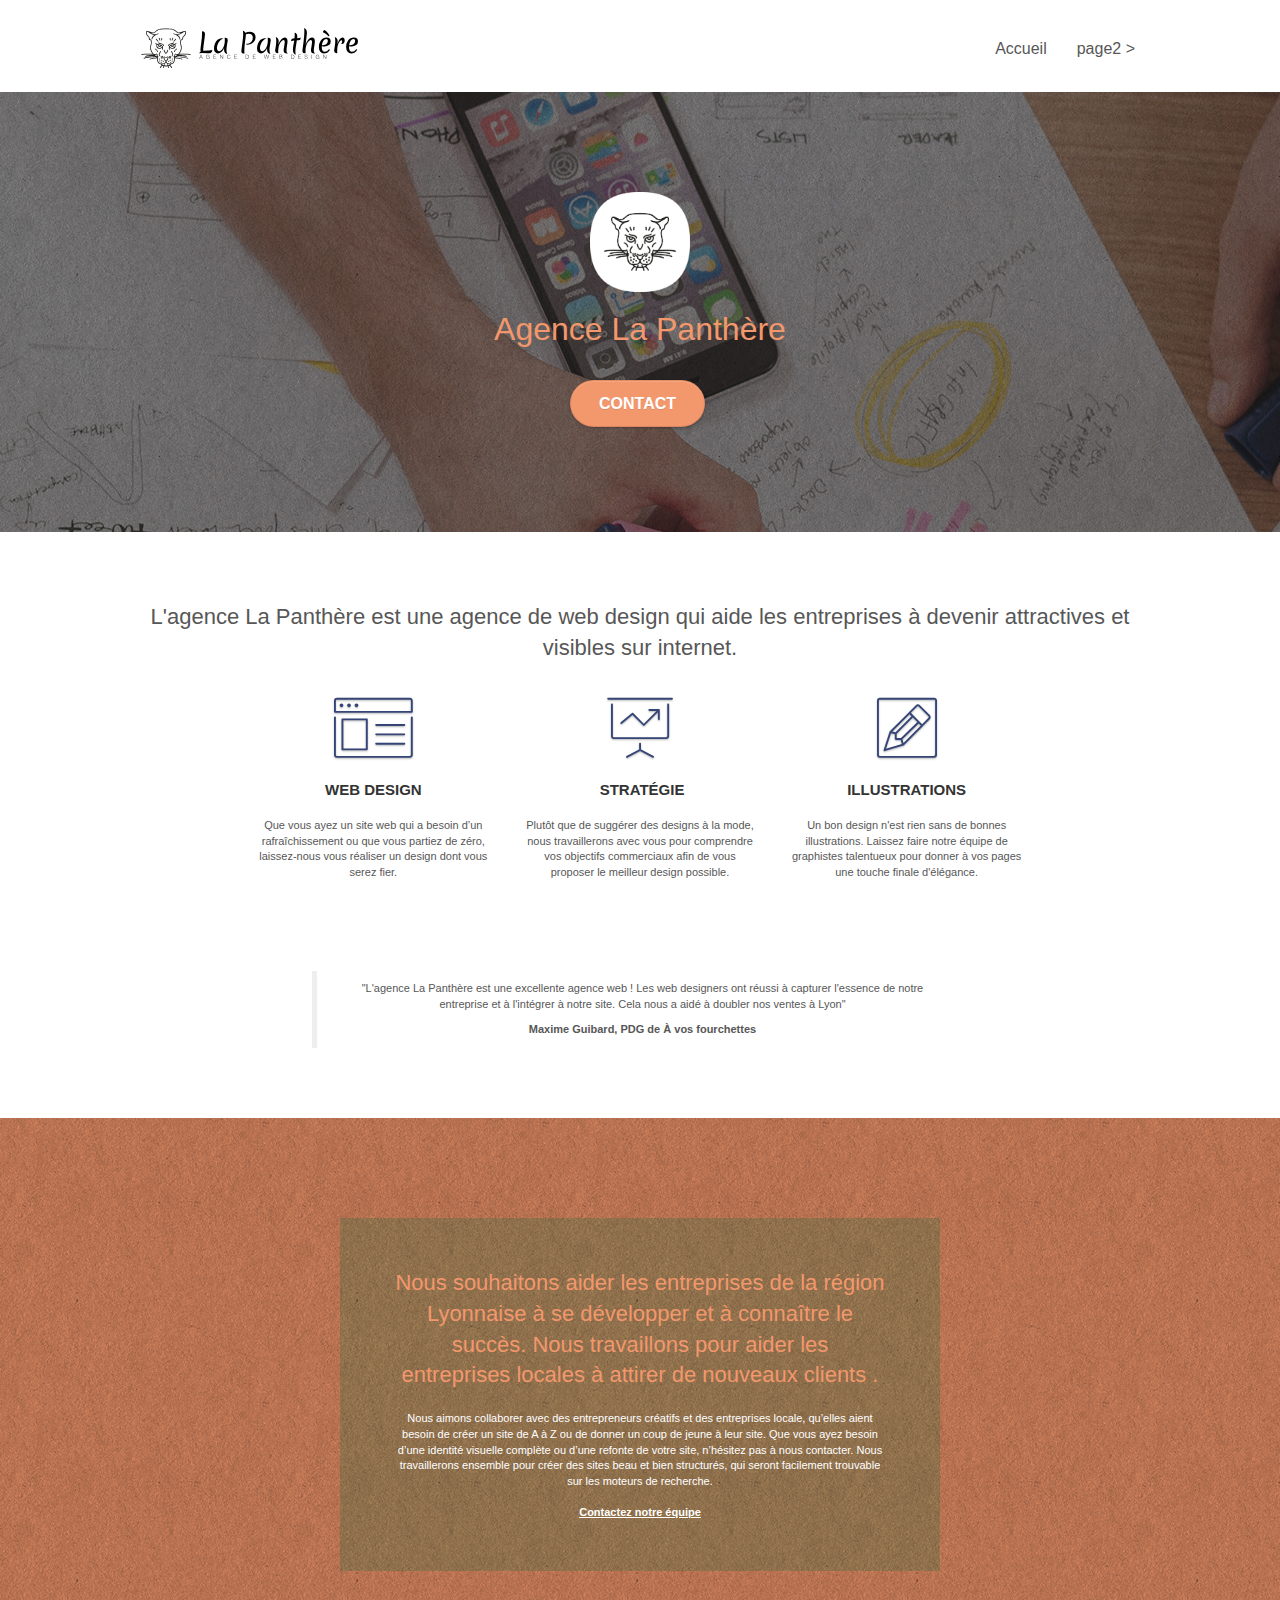
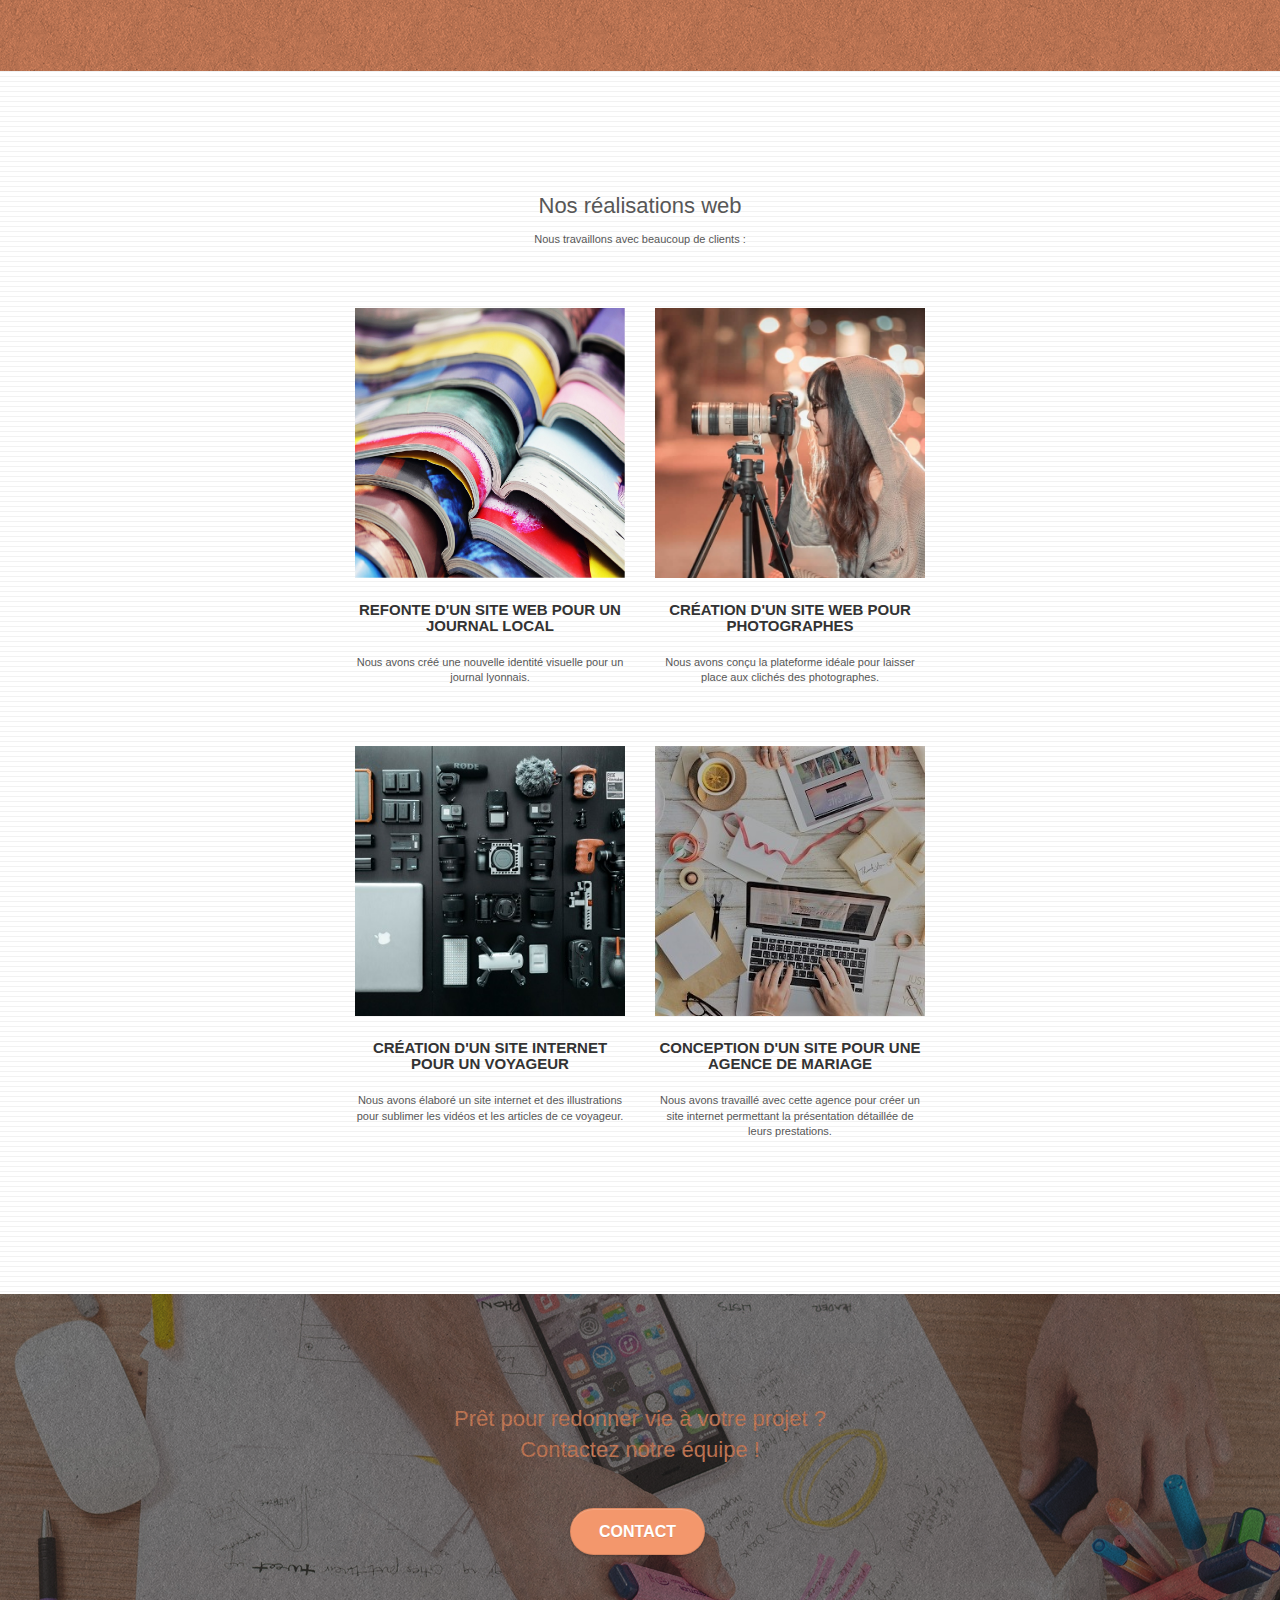
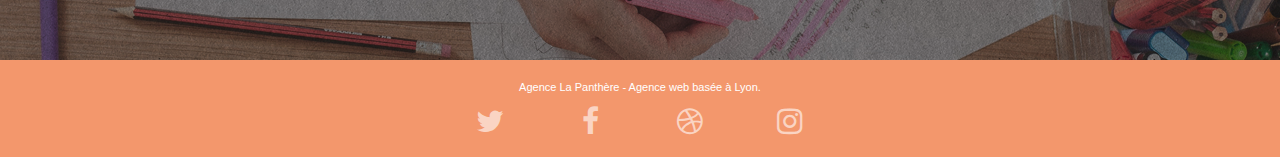
==== commit 4605b6f2: "removed useless external links" ====
--- a/index.html
+++ b/index.html
@@ -81,8 +81,9 @@
 	<div class="container bloc-md">
 		<div class="row">
 			<div class="col-sm-12 text-center">
-				<img alt="agence web, agence web paris, web design paris, stratégie web" src="img/title.png" />
-			</div>
+				<!-- <img alt="agence web, agence web paris, web design paris, stratégie web" src="img/title.png" /> -->
+        <h2>L'agence La Panthère est une agence de web design qui aide les entreprises à devenir attractives et visibles sur internet.</h2>
+      </div>
 		</div>
 		<div class="row voffset-lg med-width-whitespace">
 			<div class="col-sm-4">
@@ -121,8 +122,11 @@
 		</div>
 		<div class="row voffset-lg voffset">
 			<div class="col-xs-12 col-md-8 col-md-offset-2 text-center">
-				<img alt="agence web, agence web paris, web design paris, stratégie web" src="img/citation.png" />
-
+				<!-- <img alt="agence web, agence web paris, web design paris, stratégie web" src="img/citation.png" /> -->
+        <blockquote>
+          <p>"L'agence La Panthère est une excellente agence web ! Les web designers ont réussi à capturer l'essence de notre entreprise et à l'intégrer à notre site. Cela nous a aidé à doubler nos ventes à Lyon"</p>
+          <p> <strong>Maxime Guibard, PDG de À vos fourchettes</strong></p>
+        </blockquote>
 			</div>
 		</div>
 	</div>
@@ -151,8 +155,10 @@
 	<div class="container bloc-lg">
 		<div class="row">
 			<div class="col-sm-12 text-center">
-				<img alt="agence web, agence web paris, web design paris, stratégie web" src="img/title2.png" />
-			</div>
+				<!-- <img alt="agence web, agence web paris, web design paris, stratégie web" src="img/title2.png" /> -->
+        <h2>Nos réalisations web</h2>
+        <p>Nous travaillons avec beaucoup de clients :</p>
+      </div>
 		</div>
 		<div class="row tight-width-whitespace portfolio-row">
 			<div class="col-sm-6">
@@ -243,45 +249,6 @@
 						</div>
 					</div>
 				</div>
-				<div class="row">
-					<div class="col-sm-4">
-						Partenaires
-							<ul>
-								<li><a href="voiture.com">voiture.com</a></li>
-								<li><a href="pizza.com">pizza.com</a></li>
-								<li><a href="matoiture.com">matoiture.com</a></li>
-								<li><a href="immobilierseo.com">immobilierseo.com</a></li>
-							</ul>
-					</div>
-					<div class="col-sm-4">
-						Annuaires liste 1
-						<ul>
-							<li><a href="annuaireagence.com">annuaireagence.com</a></li>
-							<li><a href="annuaireseo.com">annuaireseo.com</a></li>
-							<li><a href="annuairemarketing.com">annuairemarketing.com</a></li>
-							<li><a href="123seoture.com">123seo.com</a></li>
-							<li><a href="123site.com">123site.com</a></li>
-							<li><a href="annuairewordpress.com">annuairewordpress.com</a></li>
-							<li><a href="listeagence.com">listeagence.com</a></li>
-							<li><a href="meilleuresagencesparis.com">meilleuresagencesparis.com</a></li>
-							<li><a href="listeseo.com">listeseo.com</a></li>
-						</ul>
-					</div>
-					<div class="col-sm-4">
-						Annuaires liste 2
-						<ul>
-							<li><a href="betterseo.com">betterseo.com</a></li>
-							<li><a href="ameliorerseo.com">ameliorerseo.com</a></li>
-							<li><a href="seojuicelien.com">seojuicelien.com</a></li>
-							<li><a href="meilleursliens.com">meilleursliens.com</a></li>
-							<li><a href="liensagogo.com">liensagogo.com</a></li>
-							<li><a href="backlink.com">backlink.com</a></li>
-							<li><a href="linkjuiceannuaire.com">linkjuiceannuaire.com</a></li>
-							<li><a href="remontersurgoogle.com">remontersurgoogle.com</a></li>
-							<li><a href="vraiseofiable.com">vraiseofiable.com</a></li>
-						</ul>
-					</div>
-				</div>
 			</div>
 		</div>
 	</div>
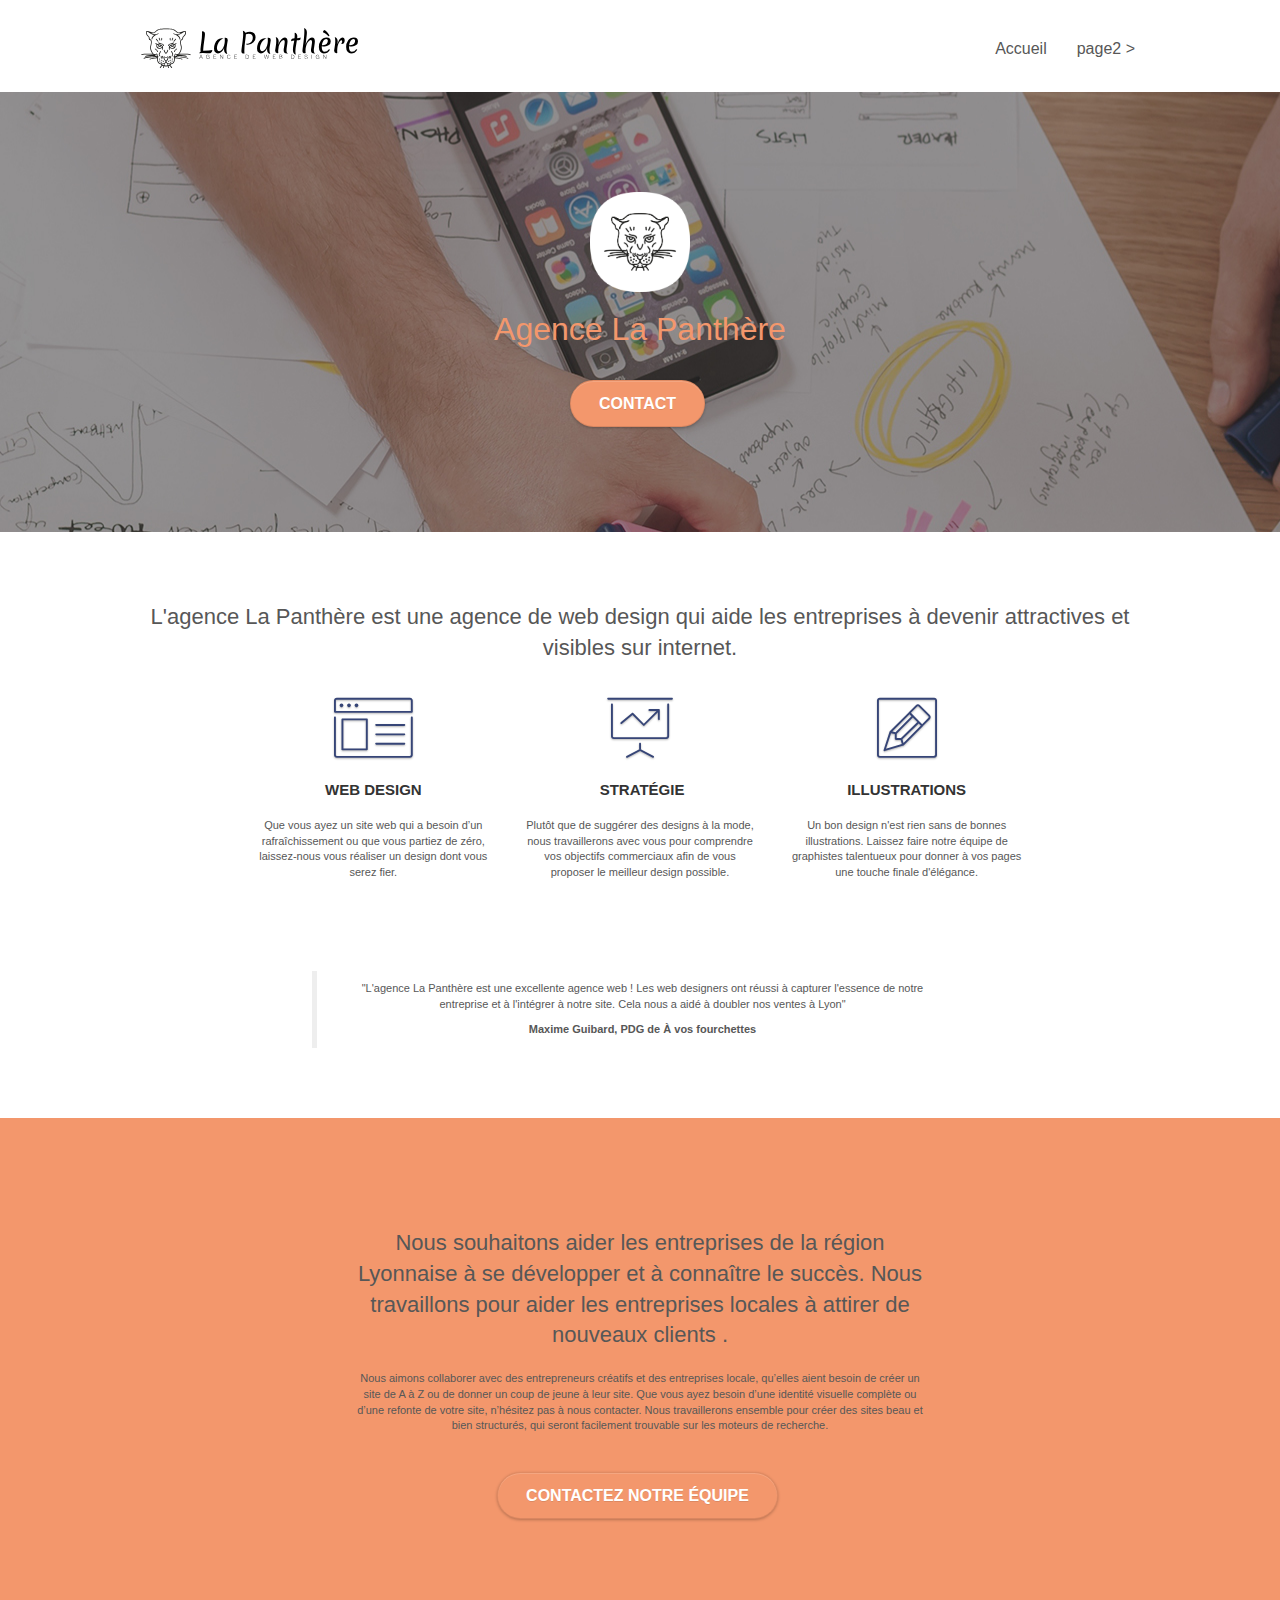
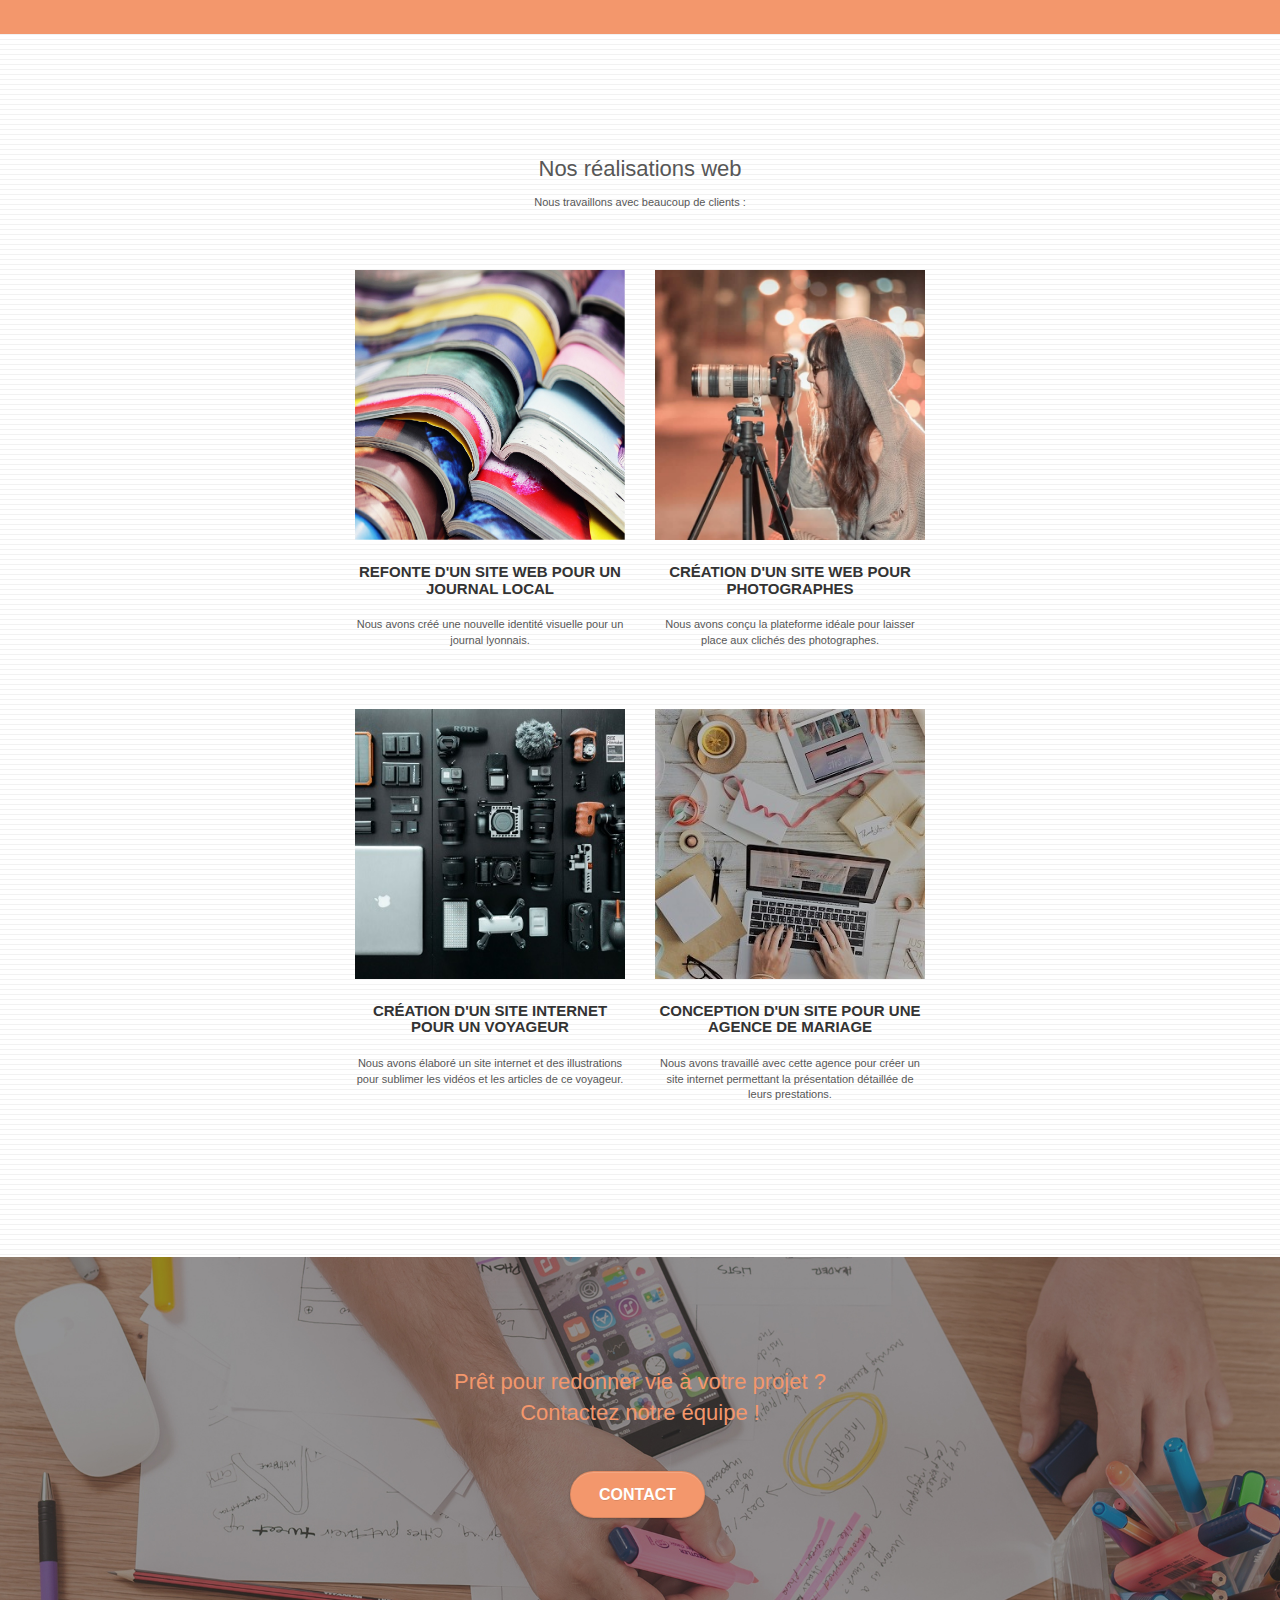
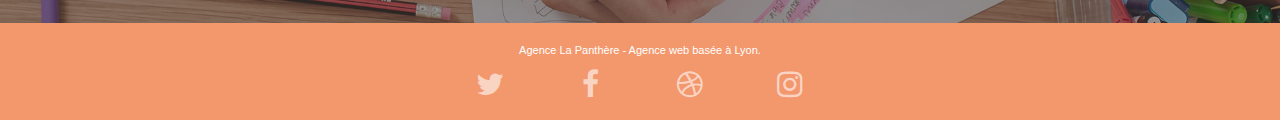
==== commit 1db0dffc: "removed useless js imports" ====
--- a/index.html
+++ b/index.html
@@ -1,263 +1,252 @@
 <!doctype html>
 <html lang="fr">
-<head>
-    <meta charset="utf-8">
-    <meta name="description" content="">
-    <meta name="viewport" content="width=device-width, initial-scale=1.0, viewport-fit=cover">
-    <link rel="shortcut icon" type="image/png" href="favicon.jpg">
-
-	<link rel="stylesheet" type="text/css" href="./css/bootstrap.css">
-	<link rel="stylesheet" type="text/css" href="style.css">
-	<link rel="stylesheet" type="text/css" href="./css/font-awesome.css">
-	<link rel="stylesheet" type="text/css" href="./css/et-line.css">
-
-
-	<script src="./js/jquery-2.1.0.js"></script>
-	<script src="./js/bootstrap.js"></script>
-	<script src="./js/blocs.js"></script>
-	<script src="./js/jquery.touchSwipe.js" defer></script>
-	<script src="./js/gmaps.js"></script>
-
-    <title>.</title>
-
-
-<!-- Analytics -->
-
-<!-- Analytics END -->
-
-</head>
-<body>
-<!-- Principal conteneur -->
-<div class="page-container">
-
-<!-- bloc-0 -->
-<div class="bloc bgc-white l-bloc " id="bloc-0">
-	<div class="container bloc-sm">
-
-		<nav class="navbar row">
-			<div class="navbar-header">
-				<a class="navbar-brand" href="index.html"><img src="img/agence-la-panthere-monochrome.svg" alt="paris web design logo agence web meilleure agence" height="40" /></a>
-				<button id="nav-toggle" type="button" class="ui-navbar-toggle navbar-toggle" data-toggle="collapse" data-target=".navbar-1">
-					<span class="sr-only">Toggle navigation</span><span class="icon-bar"></span><span class="icon-bar"></span><span class="icon-bar"></span>
-				</button>
-			</div>
-			<div class="collapse navbar-collapse navbar-1 special-dropdown-nav">
-				<ul class="site-navigation nav navbar-nav">
-					<li>
-						<a href="index.html">Accueil</a>
-					</li>
-					<li>
-					</li>
-					<li>
-						<a href="page2.html">page2 &gt;</a>
-					</li>
-				</ul>
-			</div>
-		</nav>
-	</div>
-</div>
-<!-- bloc-0 END -->
-
-<!-- bloc-1-presentation -->
-<div class="bloc bgc-dark-slate-blue bg-banniere d-bloc bg-t-edge bloc-bg-texture texture-paper b-parallax" id="bloc-1-hero">
-	<div class="container bloc-lg">
-		<div class="row tight-width-whitespace">
-			<div class="col-sm-12">
-				<img src="img/logo.png" class="center-block image-resize-mode" width="100" alt="Agence La Panthère, agence web paris, création logo paris" />
-				<h1 class="text-center hero-bloc-text tc-white ">
-					Agence La Panthère
-				</h1>
-				<div class="text-center">
-					<a href="page2.html" class="btn btn-lg btn-clean btn-rd cta-hero btn-atomic-tangerine" id="cta-hero">Contact</a>
-				</div>
-			</div>
-		</div>
-	</div>
-</div>
-<!-- bloc-1-presentation END -->
-
-<!-- bloc-2-services -->
-<div class="bloc bgc-white l-bloc" id="bloc-2-services">
-	<div class="container bloc-md">
-		<div class="row">
-			<div class="col-sm-12 text-center">
-				<!-- <img alt="agence web, agence web paris, web design paris, stratégie web" src="img/title.png" /> -->
-        <h2>L'agence La Panthère est une agence de web design qui aide les entreprises à devenir attractives et visibles sur internet.</h2>
-      </div>
-		</div>
-		<div class="row voffset-lg med-width-whitespace">
-			<div class="col-sm-4">
-				<div class="text-center">
-					<span class="et-icon-browser sm-shadow icon-dark-slate-blue icons icon-lg"></span>
-				</div>
-				<h3 class="mg-md text-center">
-					Web design
-				</h3>
-				<p class="text-center ">
-					Que vous ayez un site web qui a besoin d&rsquo;un rafraîchissement ou que vous partiez de zéro, laissez-nous vous réaliser un design dont vous serez fier.
-				</p>
-			</div>
-			<div class="col-sm-4">
-				<div class="text-center">
-					<span class="et-icon-presentation sm-shadow icon-dark-slate-blue icons icon-lg"></span>
-				</div>
-				<h3 class="mg-md text-center">
-					&nbsp;Stratégie
-				</h3>
-				<p class="text-center ">
-					Plutôt que de suggérer des designs à la mode, nous travaillerons avec vous pour comprendre vos objectifs commerciaux afin de vous proposer le meilleur design possible.<br>
-				</p>
-			</div>
-			<div class="col-sm-4">
-				<div class="text-center">
-					<span class="et-icon-edit sm-shadow icon-dark-slate-blue icons icon-lg"></span>
-				</div>
-				<h3 class="mg-md text-center">
-					Illustrations
-				</h3>
-				<p class="text-center ">
-					Un bon design n'est rien sans de bonnes illustrations. Laissez faire notre équipe de graphistes talentueux pour donner à vos pages une touche finale d'élégance.
-				</p>
-			</div>
-		</div>
-		<div class="row voffset-lg voffset">
-			<div class="col-xs-12 col-md-8 col-md-offset-2 text-center">
-				<!-- <img alt="agence web, agence web paris, web design paris, stratégie web" src="img/citation.png" /> -->
-        <blockquote>
-          <p>"L'agence La Panthère est une excellente agence web ! Les web designers ont réussi à capturer l'essence de notre entreprise et à l'intégrer à notre site. Cela nous a aidé à doubler nos ventes à Lyon"</p>
-          <p> <strong>Maxime Guibard, PDG de À vos fourchettes</strong></p>
-        </blockquote>
-			</div>
-		</div>
-	</div>
-</div>
-<!-- bloc-2-services END -->
-
-<!-- bloc-3-what-i-do -->
-<div class="bloc tc-white bgc-atomic-tangerine bg-presentation d-bloc bloc-bg-texture texture-paper b-parallax" id="bloc-3-what-i-do">
-	<div class="container bloc-lg">
-		<div class="row tight-width-whitespace black-background">
-			<div class="col-sm-12">
-				<h2 class="mg-md text-center tc-white">
-					Nous souhaitons aider les entreprises de la région Lyonnaise à se développer et à connaître le succès. Nous travaillons pour aider les entreprises locales à attirer de nouveaux clients .<br>
-				</h2>
-				<p class="text-center white">
-					Nous aimons collaborer avec des entrepreneurs créatifs et des entreprises locale, qu’elles aient besoin de créer un site de A à Z ou de donner un coup de jeune à leur site. Que vous ayez besoin d’une identité visuelle complète ou d’une refonte de votre site, n’hésitez pas à nous contacter. Nous travaillerons ensemble pour créer des sites beau et bien structurés, qui seront facilement trouvable sur les moteurs de recherche. <br><br><a class="ltc-white bold-link" href="page2.html">Contactez notre équipe</a><br>
-				</p>
-			</div>
-		</div>
-	</div>
-</div>
-<!-- bloc-3-what-i-do END -->
-
-<!-- bloc-4-portfolio -->
-<div class="bloc bgc-white bg-lines-h2-bg bg-repeat l-bloc" id="bloc-4-portfolio">
-	<div class="container bloc-lg">
-		<div class="row">
-			<div class="col-sm-12 text-center">
-				<!-- <img alt="agence web, agence web paris, web design paris, stratégie web" src="img/title2.png" /> -->
-        <h2>Nos réalisations web</h2>
-        <p>Nous travaillons avec beaucoup de clients :</p>
-      </div>
-		</div>
-		<div class="row tight-width-whitespace portfolio-row">
-			<div class="col-sm-6">
-				<a href="#" data-lightbox="img/1.jpg" data-gallery-id="gallery-1" data-caption="Refonte d'un site web pour un journal local" data-frame="snapshot-lb"><img src="img/1.jpg" alt="paris web design logo agence web meilleure agence et refonte site web journal" class="img-responsive portfolio-thumb" /></a>
-				<h3 class="mg-md text-center">
-					Refonte d'un site web pour un journal local
-				</h3>
-				<p class="text-center">
-					Nous avons créé une nouvelle identité visuelle pour un journal lyonnais.
-				</p>
-			</div>
-			<div class="col-sm-6">
-				<a href="#" data-lightbox="img/2.jpg" data-gallery-id="gallery-1" data-caption="Création d'un site web pour photographes" data-frame="snapshot-lb"><img src="img/2.jpg" class="img-responsive portfolio-thumb" alt="paris web design logo agence web meilleure agence, Création d'un site web pour photographes" /></a>
-				<h3 class="mg-md text-center">
-					Création d'un site web pour photographes
-				</h3>
-				<p class="text-center">
-					Nous avons conçu la plateforme idéale pour laisser place aux clichés des photographes.
-				</p>
-			</div>
-		</div>
-		<div class="row tight-width-whitespace portfolio-row">
-			<div class="col-sm-6">
-				<a href="#" data-lightbox="img/3.bmp" data-gallery-id="gallery-1" data-caption="Création d'un site internet pour un voyageur" data-frame="snapshot-lb"><img src="img/3.bmp" class="img-responsive portfolio-thumb" alt="paris web design logo agence web meilleure agence, Création d'un site web pour voyageur"/></a>
-				<h3 class="mg-md text-center">
-					Création d'un site internet pour un voyageur
-				</h3>
-				<p class="text-center">
-					Nous avons élaboré un site internet et des illustrations pour sublimer les vidéos et les articles de ce voyageur.
-				</p>
-			</div>
-			<div class="col-sm-6">
-				<a href="#" data-lightbox="img/4.bmp" data-gallery-id="gallery-1" data-caption="Conception d'un site pour une agence de mariage" data-frame="snapshot-lb"><img src="img/4.bmp" class="img-responsive portfolio-thumb" alt="paris web design logo agence web meilleure agence, Création d'un site web pour agence de mariage" /></a>
-				<h3 class="mg-md text-center">
-					Conception d'un site pour une agence de mariage
-				</h3>
-				<p class="text-center">
-					Nous avons travaillé avec cette agence pour créer un site internet permettant la présentation détaillée de leurs prestations.
-				</p>
-			</div>
-		</div>
-	</div>
-</div>
-<!-- bloc-4-portfolio END -->
-
-<!-- bloc-5-cta -->
-<div class="bloc bgc-dark-slate-blue bg-banniere d-bloc bloc-bg-texture texture-paper" id="bloc-5-cta">
-	<div class="container bloc-lg">
-		<div class="row">
-			<h2 class="mg-md text-center tc-white">
-				Prêt pour redonner vie à votre projet ?<br>Contactez notre équipe !
-			</h2>
-			<div class="col-sm-12 text-center">
-				<a href="page2.html" class="btn btn-atomic-tangerine btn-clean btn-rd btn-lg cta-hero">Contact</a>
-			</div>
-		</div>
-	</div>
-</div>
-<!-- bloc-5-cta END -->
-
-<!-- Footer - bloc-8 -->
-<div class="bloc bgc-atomic-tangerine d-bloc" id="bloc-8">
-	<div class="container bloc-sm">
-		<div class="row">
-			<div class="col-sm-12">
-				<p class="text-center white">
-					Agence La Panthère - Agence web basée à Lyon.<br>
-				</p>
-				<div class="row row-no-gutters social">
-					<div class="col-sm-3">
-						<div class="text-center">
-							<a class="social" href="index.html"><span class="fa fa-twitter icon-md"></span></a>
-						</div>
-					</div>
-					<div class="col-sm-3">
-						<div class="text-center">
-							<a class="social" href="index.html"><span class="fa fa-facebook icon-md"></span></a>
-						</div>
-					</div>
-					<div class="col-sm-3">
-						<div class="text-center">
-							<a class="social" href="index.html"><span class="fa fa-dribbble icon-md"></span></a>
-						</div>
-					</div>
-					<div class="col-sm-3">
-						<div class="text-center">
-							<a class="social" href="index.html"><span class="fa fa-instagram icon-md"></span></a>
-						</div>
-					</div>
-				</div>
-			</div>
-		</div>
-	</div>
-</div>
-<!-- Footer - bloc-8 END -->
-
-</div>
-<!-- Principal conteneur END -->
-
-
-</body>
+  <head>
+      <meta charset="utf-8">
+      <meta name="description" content="">
+      <meta name="viewport" content="width=device-width, initial-scale=1.0, viewport-fit=cover">
+      <link rel="shortcut icon" type="image/png" href="favicon.jpg">
+
+    <link rel="stylesheet" type="text/css" href="./css/bootstrap.css">
+    <link rel="stylesheet" type="text/css" href="style.css">
+    <link rel="stylesheet" type="text/css" href="./css/font-awesome.css">
+    <link rel="stylesheet" type="text/css" href="./css/et-line.css">
+      <title>.</title>
+
+
+  <!-- Analytics -->
+
+  <!-- Analytics END -->
+
+  </head>
+  <body>
+    <!-- Principal conteneur -->
+    <div class="page-container">
+
+
+    <header class="bloc bgc-white l-bloc " id="bloc-0">
+      <div class="container bloc-sm">
+
+        <nav class="navbar row">
+          <div class="navbar-header">
+            <a class="navbar-brand" href="index.html"><img src="img/agence-la-panthere-monochrome.svg" alt="paris web design logo agence web meilleure agence" height="40" /></a>
+            <button id="nav-toggle" type="button" class="ui-navbar-toggle navbar-toggle" data-toggle="collapse" data-target=".navbar-1">
+              <span class="sr-only">Toggle navigation</span><span class="icon-bar"></span><span class="icon-bar"></span><span class="icon-bar"></span>
+            </button>
+          </div>
+          <div class="collapse navbar-collapse navbar-1 special-dropdown-nav">
+            <ul class="site-navigation nav navbar-nav">
+              <li>
+                <a href="index.html">Accueil</a>
+              </li>
+              <li>
+              </li>
+              <li>
+                <a href="page2.html">page2 &gt;</a>
+              </li>
+            </ul>
+          </div>
+        </nav>
+      </div>
+    </header>
+    <!-- bloc-0 END -->
+
+    <section class="bloc bgc-dark-slate-blue bg-banniere d-bloc bg-t-edge  b-parallax" id="bloc-1-hero">
+      <div class="container bloc-lg">
+        <div class="row tight-width-whitespace">
+          <div class="col-sm-12">
+            <img src="img/logo.png" class="center-block image-resize-mode" width="100" alt="Agence La Panthère, agence web paris, création logo paris" />
+            <h1 class="text-center hero-bloc-text tc-white ">
+              Agence La Panthère
+            </h1>
+            <div class="text-center">
+              <a href="page2.html" class="btn btn-lg btn-clean btn-rd cta-hero btn-atomic-tangerine" id="cta-hero">Contact</a>
+            </div>
+          </div>
+        </div>
+      </div>
+    </section>
+    <!-- bloc-1-presentation END -->
+
+    <!-- bloc-2-services -->
+    <section class="bloc bgc-white l-bloc" id="bloc-2-services">
+      <div class="container bloc-md">
+        <div class="row">
+          <div class="col-sm-12 text-center">
+            <!-- <img alt="agence web, agence web paris, web design paris, stratégie web" src="img/title.png" /> -->
+            <h2>L'agence La Panthère est une agence de web design qui aide les entreprises à devenir attractives et visibles sur internet.</h2>
+          </div>
+        </div>
+        <div class="row voffset-lg med-width-whitespace">
+          <div class="col-sm-4">
+            <div class="text-center">
+              <span class="et-icon-browser sm-shadow icon-dark-slate-blue icons icon-lg"></span>
+            </div>
+            <h3 class="mg-md text-center">
+              Web design
+            </h3>
+            <p class="text-center ">
+              Que vous ayez un site web qui a besoin d&rsquo;un rafraîchissement ou que vous partiez de zéro, laissez-nous vous réaliser un design dont vous serez fier.
+            </p>
+          </div>
+          <div class="col-sm-4">
+            <div class="text-center">
+              <span class="et-icon-presentation sm-shadow icon-dark-slate-blue icons icon-lg"></span>
+            </div>
+            <h3 class="mg-md text-center">
+              &nbsp;Stratégie
+            </h3>
+            <p class="text-center ">
+              Plutôt que de suggérer des designs à la mode, nous travaillerons avec vous pour comprendre vos objectifs commerciaux afin de vous proposer le meilleur design possible.<br>
+            </p>
+          </div>
+          <div class="col-sm-4">
+            <div class="text-center">
+              <span class="et-icon-edit sm-shadow icon-dark-slate-blue icons icon-lg"></span>
+            </div>
+            <h3 class="mg-md text-center">
+              Illustrations
+            </h3>
+            <p class="text-center ">
+              Un bon design n'est rien sans de bonnes illustrations. Laissez faire notre équipe de graphistes talentueux pour donner à vos pages une touche finale d'élégance.
+            </p>
+          </div>
+        </div>
+        <div class="row voffset-lg voffset">
+          <div class="col-xs-12 col-md-8 col-md-offset-2 text-center">
+            <!-- <img alt="agence web, agence web paris, web design paris, stratégie web" src="img/citation.png" /> -->
+            <blockquote>
+              <p>"L'agence La Panthère est une excellente agence web ! Les web designers ont réussi à capturer l'essence de notre entreprise et à l'intégrer à notre site. Cela nous a aidé à doubler nos ventes à Lyon"</p>
+              <p> <strong>Maxime Guibard, PDG de À vos fourchettes</strong></p>
+            </blockquote>
+          </div>
+        </div>
+      </div>
+    </section>
+    <!-- bloc-2-services END -->
+
+    <!-- bloc-3-what-i-do -->
+    <section class="bloc tc-white bgc-atomic-tangerine bg-presentation d-bloc  b-parallax" id="bloc-3-what-i-do">
+      <div class="container bloc-lg">
+        <div class="row tight-width-whitespace white-background">
+          <div class="col-sm-12 bg-white">
+            <h2 class="mg-md text-center tc-tangerine">
+              Nous souhaitons aider les entreprises de la région Lyonnaise à se développer et à connaître le succès. Nous travaillons pour aider les entreprises locales à attirer de nouveaux clients .<br>
+            </h2>
+            <p class="text-center">
+              Nous aimons collaborer avec des entrepreneurs créatifs et des entreprises locale, qu’elles aient besoin de créer un site de A à Z ou de donner un coup de jeune à leur site. Que vous ayez besoin d’une identité visuelle complète ou d’une refonte de votre site, n’hésitez pas à nous contacter. Nous travaillerons ensemble pour créer des sites beau et bien structurés, qui seront facilement trouvable sur les moteurs de recherche.
+              <br><br>
+              <a class="btn btn-lg btn-clean btn-rd cta-hero btn-atomic-tangerine" href="page2.html">Contactez notre équipe</a><br>
+            </p>
+          </div>
+        </div>
+      </div>
+    </section>
+    <!-- bloc-3-what-i-do END -->
+
+    <!-- bloc-4-portfolio -->
+    <section class="bloc bgc-white bg-lines-h2-bg bg-repeat l-bloc" id="bloc-4-portfolio">
+      <div class="container bloc-lg">
+        <div class="row">
+          <div class="col-sm-12 text-center">
+            <!-- <img alt="agence web, agence web paris, web design paris, stratégie web" src="img/title2.png" /> -->
+            <h2>Nos réalisations web</h2>
+            <p>Nous travaillons avec beaucoup de clients :</p>
+          </div>
+        </div>
+        <div class="row tight-width-whitespace portfolio-row">
+          <article class="col-sm-6">
+            <a href="#" data-lightbox="img/1.jpg" data-gallery-id="gallery-1" data-caption="Refonte d'un site web pour un journal local" data-frame="snapshot-lb"><img src="img/1.jpg" alt="paris web design logo agence web meilleure agence et refonte site web journal" class="img-responsive portfolio-thumb" /></a>
+            <h3 class="mg-md text-center">
+              Refonte d'un site web pour un journal local
+            </h3>
+            <p class="text-center">
+              Nous avons créé une nouvelle identité visuelle pour un journal lyonnais.
+            </p>
+          </article>
+          <article class="col-sm-6">
+            <a href="#" data-lightbox="img/2.jpg" data-gallery-id="gallery-1" data-caption="Création d'un site web pour photographes" data-frame="snapshot-lb"><img src="img/2.jpg" class="img-responsive portfolio-thumb" alt="paris web design logo agence web meilleure agence, Création d'un site web pour photographes" /></a>
+            <h3 class="mg-md text-center">
+              Création d'un site web pour photographes
+            </h3>
+            <p class="text-center">
+              Nous avons conçu la plateforme idéale pour laisser place aux clichés des photographes.
+            </p>
+          </article>
+        </div>
+        <div class="row tight-width-whitespace portfolio-row">
+          <article class="col-sm-6">
+            <a href="#" data-lightbox="img/3.bmp" data-gallery-id="gallery-1" data-caption="Création d'un site internet pour un voyageur" data-frame="snapshot-lb"><img src="img/3.bmp" class="img-responsive portfolio-thumb" alt="paris web design logo agence web meilleure agence, Création d'un site web pour voyageur"/></a>
+            <h3 class="mg-md text-center">
+              Création d'un site internet pour un voyageur
+            </h3>
+            <p class="text-center">
+              Nous avons élaboré un site internet et des illustrations pour sublimer les vidéos et les articles de ce voyageur.
+            </p>
+          </article>
+          <article class="col-sm-6">
+            <a href="#" data-lightbox="img/4.bmp" data-gallery-id="gallery-1" data-caption="Conception d'un site pour une agence de mariage" data-frame="snapshot-lb"><img src="img/4.bmp" class="img-responsive portfolio-thumb" alt="paris web design logo agence web meilleure agence, Création d'un site web pour agence de mariage" /></a>
+            <h3 class="mg-md text-center">
+              Conception d'un site pour une agence de mariage
+            </h3>
+            <p class="text-center">
+              Nous avons travaillé avec cette agence pour créer un site internet permettant la présentation détaillée de leurs prestations.
+            </p>
+          </article>
+        </div>
+      </div>
+    </div>
+    <!-- bloc-4-portfolio END -->
+
+    <!-- bloc-5-cta -->
+    <div class="bloc bgc-dark-slate-blue bg-banniere d-bloc " id="bloc-5-cta">
+      <div class="container bloc-lg">
+        <div class="row">
+          <h2 class="mg-md text-center tc-white">
+            Prêt pour redonner vie à votre projet ?<br>Contactez notre équipe !
+          </h2>
+          <div class="col-sm-12 text-center">
+            <a href="page2.html" class="btn btn-atomic-tangerine btn-clean btn-rd btn-lg cta-hero">Contact</a>
+          </div>
+        </div>
+      </div>
+    </div>
+    <!-- bloc-5-cta END -->
+
+    <footer class="bloc bgc-atomic-tangerine d-bloc" id="bloc-8">
+      <div class="container bloc-sm">
+        <div class="row">
+          <div class="col-sm-12">
+            <p class="text-center white">
+              Agence La Panthère - Agence web basée à Lyon.<br>
+            </p>
+            <div class="row row-no-gutters social">
+              <div class="col-sm-3">
+                <div class="text-center">
+                  <a class="social" href="index.html"><span class="fa fa-twitter icon-md"></span></a>
+                </div>
+              </div>
+              <div class="col-sm-3">
+                <div class="text-center">
+                  <a class="social" href="index.html"><span class="fa fa-facebook icon-md"></span></a>
+                </div>
+              </div>
+              <div class="col-sm-3">
+                <div class="text-center">
+                  <a class="social" href="index.html"><span class="fa fa-dribbble icon-md"></span></a>
+                </div>
+              </div>
+              <div class="col-sm-3">
+                <div class="text-center">
+                  <a class="social" href="index.html"><span class="fa fa-instagram icon-md"></span></a>
+                </div>
+              </div>
+            </div>
+          </div>
+        </div>
+      </div>
+    </footer>
+
+    </div>
+    <!-- Principal conteneur END -->
+  </body>
 </html>
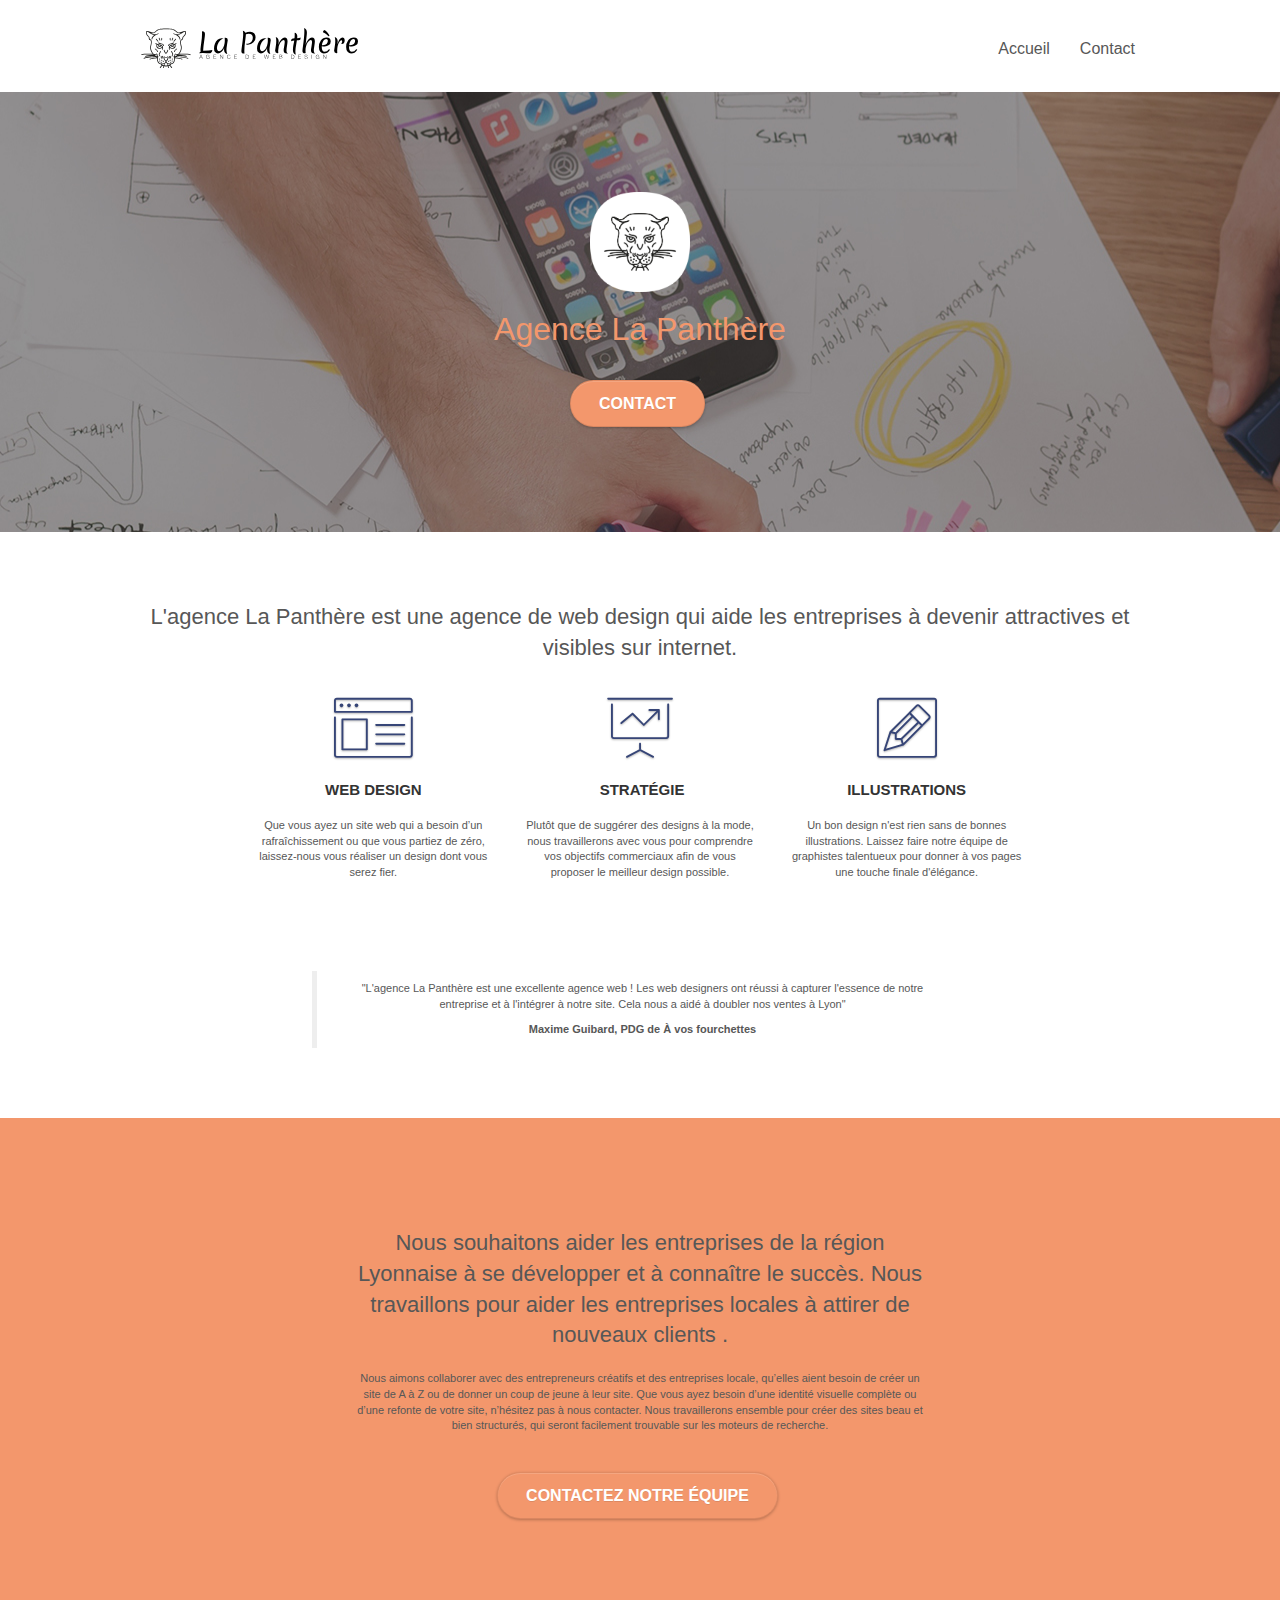
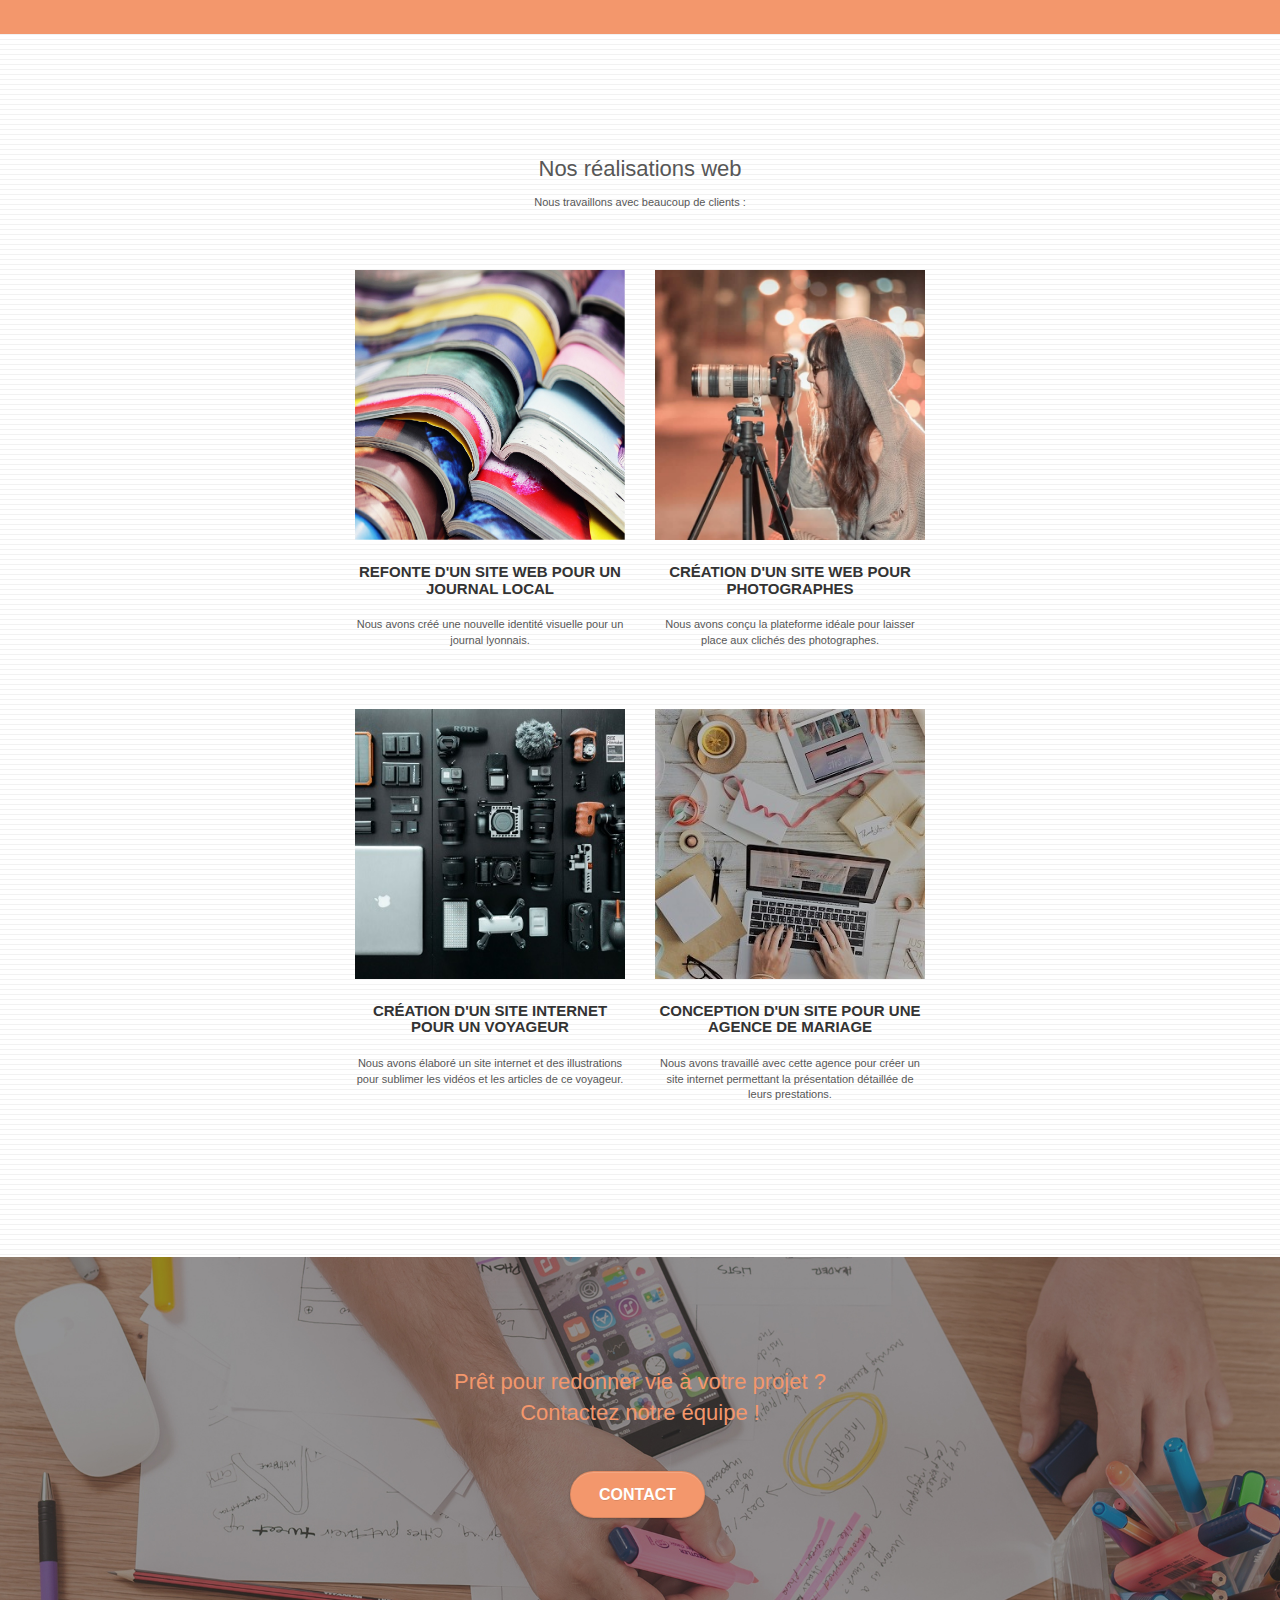
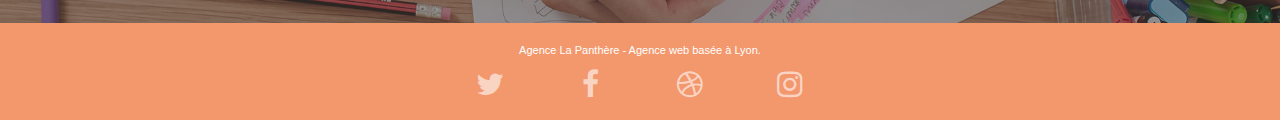
==== commit 9955b39c: "correct titles and URL for both pages" ====
--- a/index.html
+++ b/index.html
@@ -10,7 +10,7 @@
     <link rel="stylesheet" type="text/css" href="style.css">
     <link rel="stylesheet" type="text/css" href="./css/font-awesome.css">
     <link rel="stylesheet" type="text/css" href="./css/et-line.css">
-      <title>.</title>
+    <title> La Panthère - Agence Web Design</title>
 
 
   <!-- Analytics -->
@@ -41,7 +41,7 @@
               <li>
               </li>
               <li>
-                <a href="page2.html">page2 &gt;</a>
+                <a href="contact.html">Contact</a>
               </li>
             </ul>
           </div>
@@ -59,7 +59,7 @@
               Agence La Panthère
             </h1>
             <div class="text-center">
-              <a href="page2.html" class="btn btn-lg btn-clean btn-rd cta-hero btn-atomic-tangerine" id="cta-hero">Contact</a>
+              <a href="contact.html" class="btn btn-lg btn-clean btn-rd cta-hero btn-atomic-tangerine" id="cta-hero">Contact</a>
             </div>
           </div>
         </div>
@@ -135,7 +135,7 @@
             <p class="text-center">
               Nous aimons collaborer avec des entrepreneurs créatifs et des entreprises locale, qu’elles aient besoin de créer un site de A à Z ou de donner un coup de jeune à leur site. Que vous ayez besoin d’une identité visuelle complète ou d’une refonte de votre site, n’hésitez pas à nous contacter. Nous travaillerons ensemble pour créer des sites beau et bien structurés, qui seront facilement trouvable sur les moteurs de recherche.
               <br><br>
-              <a class="btn btn-lg btn-clean btn-rd cta-hero btn-atomic-tangerine" href="page2.html">Contactez notre équipe</a><br>
+              <a class="btn btn-lg btn-clean btn-rd cta-hero btn-atomic-tangerine" href="contact.html">Contactez notre équipe</a><br>
             </p>
           </div>
         </div>
@@ -205,7 +205,7 @@
             Prêt pour redonner vie à votre projet ?<br>Contactez notre équipe !
           </h2>
           <div class="col-sm-12 text-center">
-            <a href="page2.html" class="btn btn-atomic-tangerine btn-clean btn-rd btn-lg cta-hero">Contact</a>
+            <a href="contact.html" class="btn btn-atomic-tangerine btn-clean btn-rd btn-lg cta-hero">Contact</a>
           </div>
         </div>
       </div>
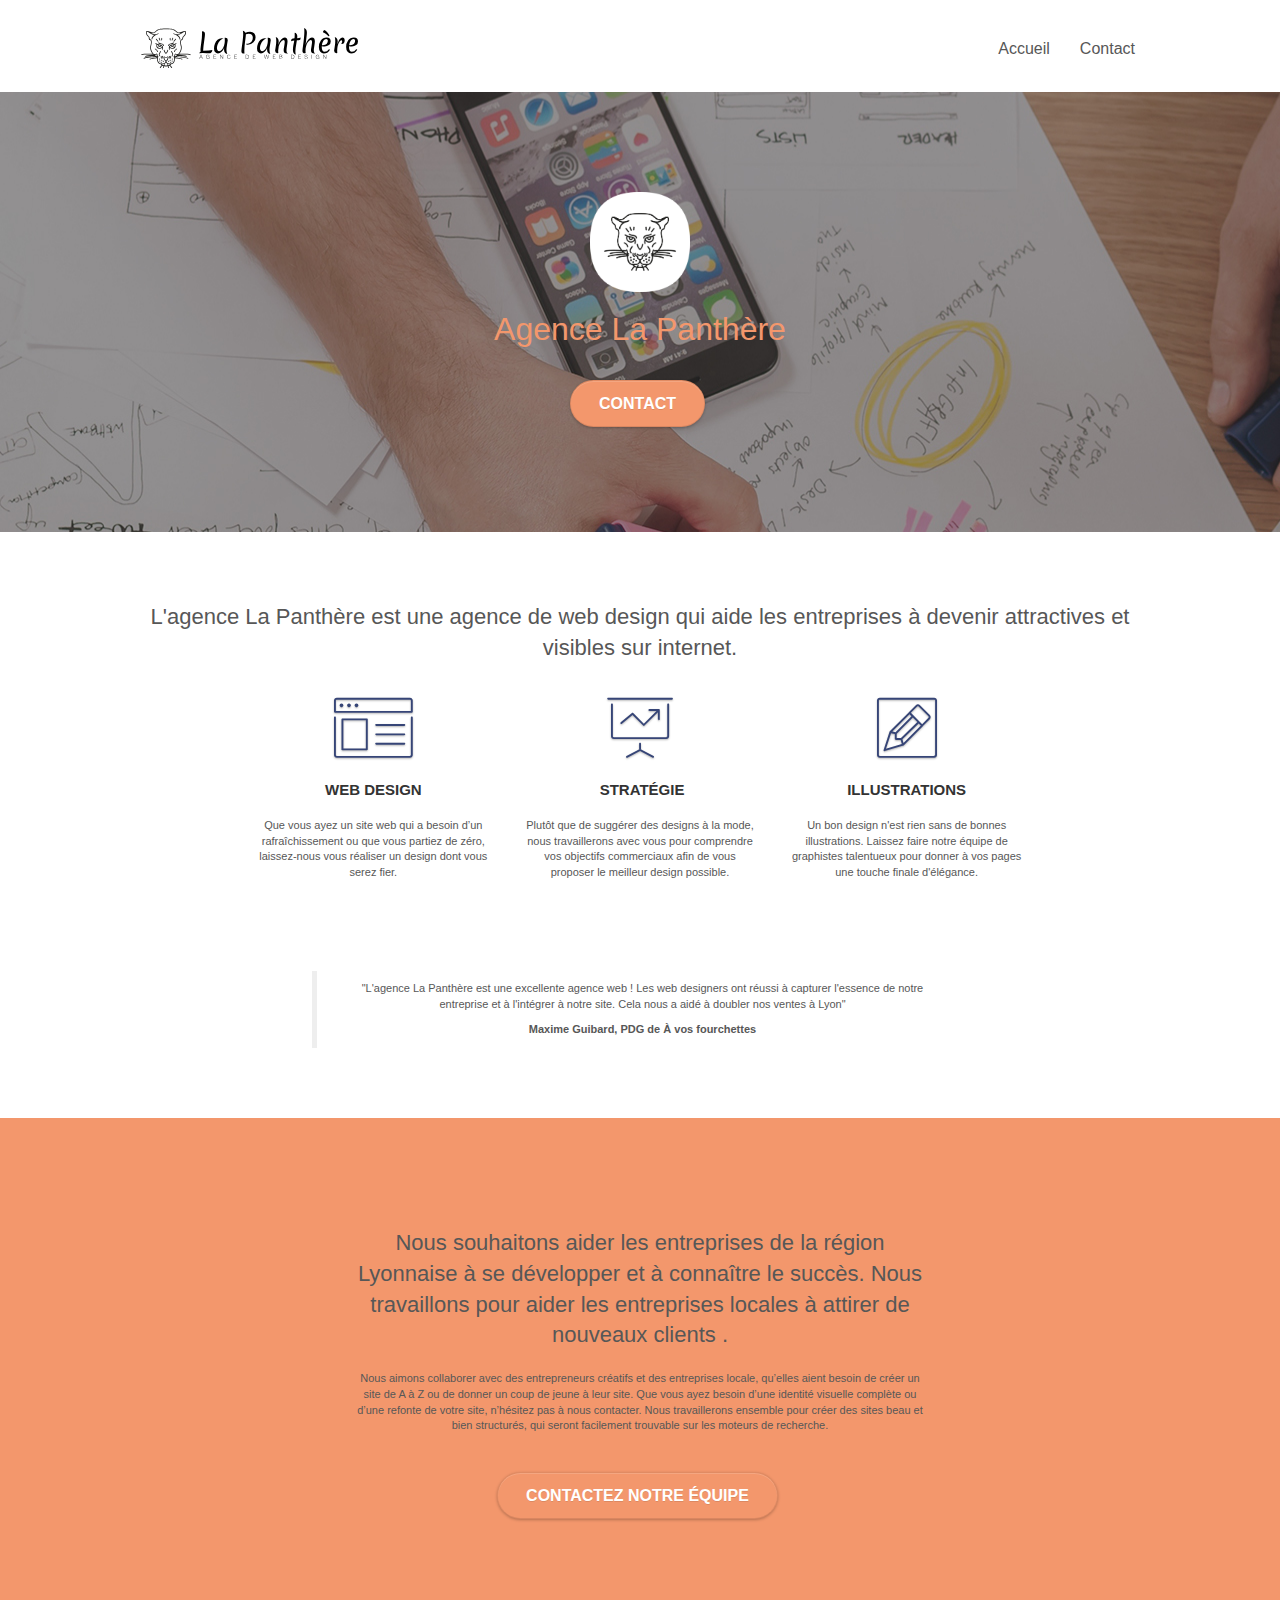
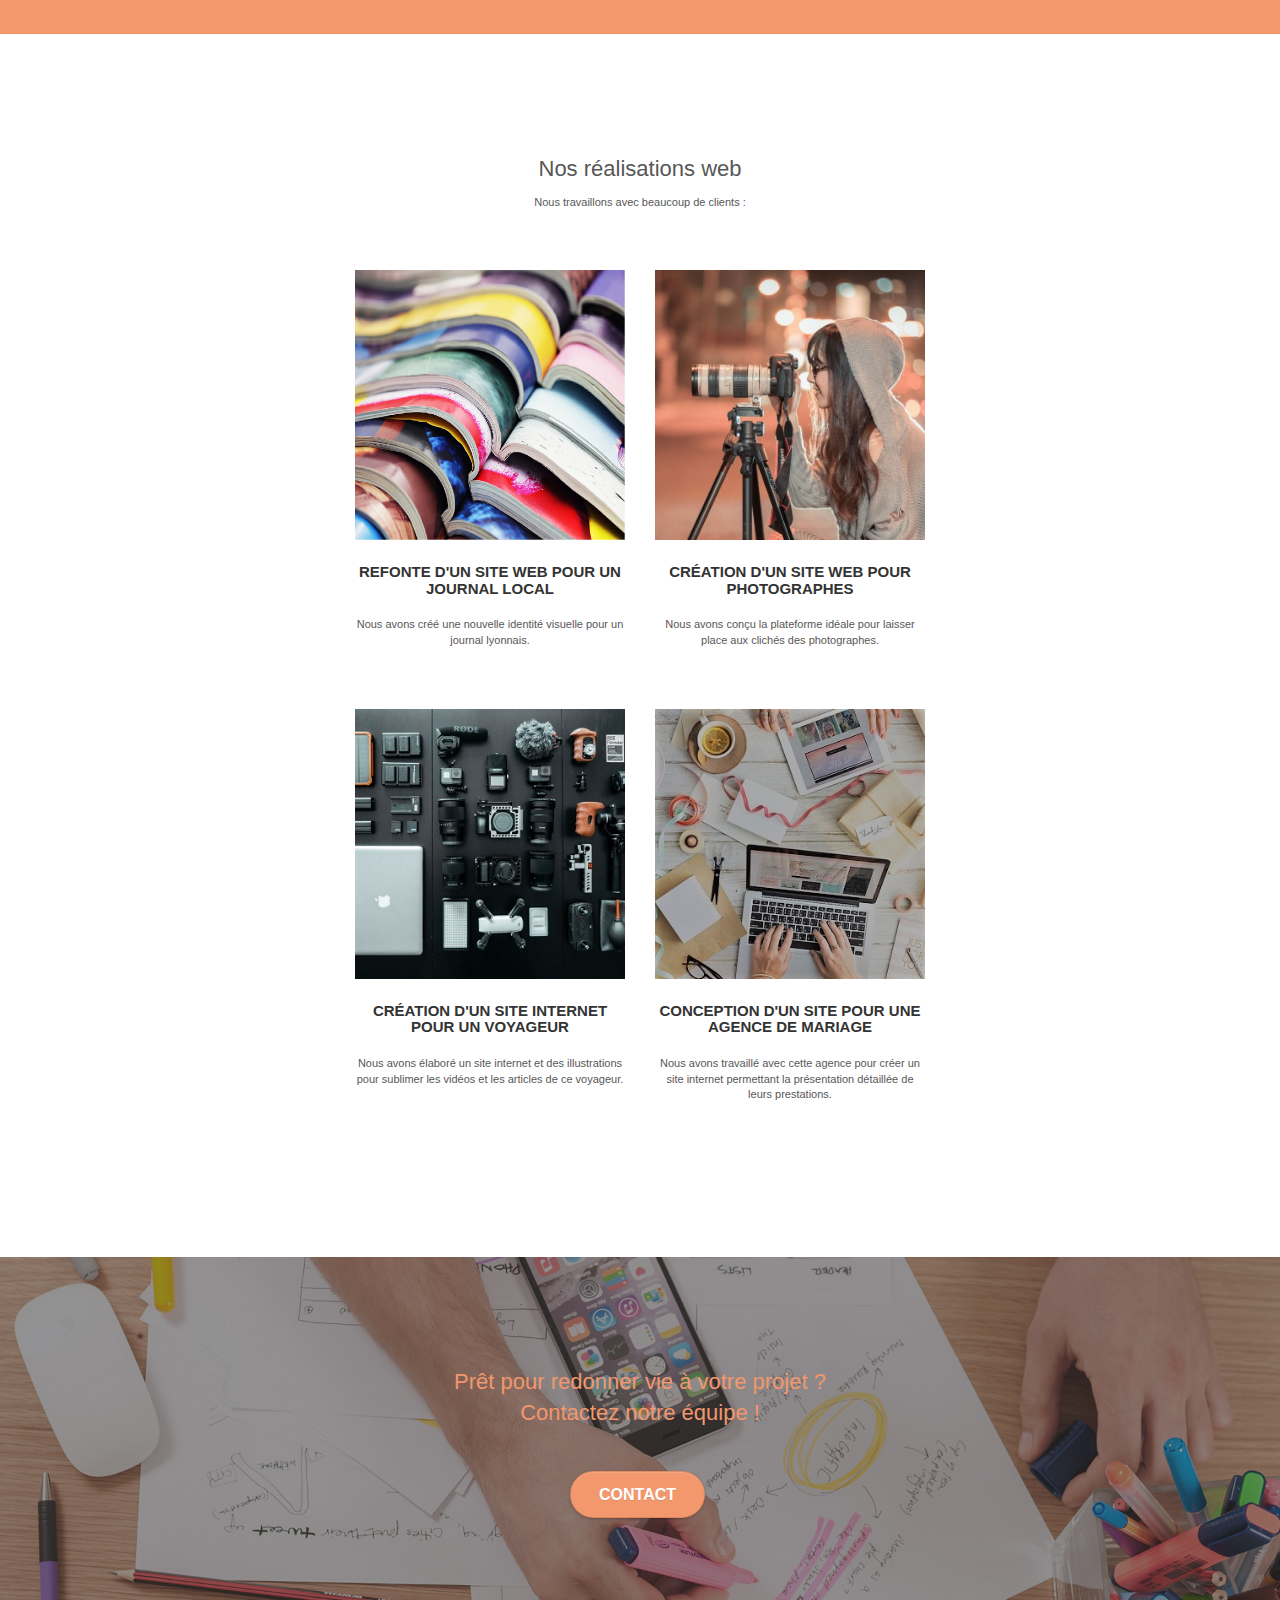
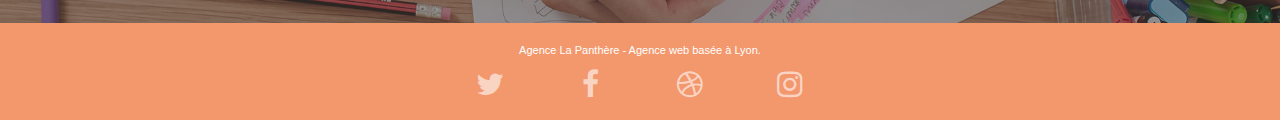
==== commit 6a9aa9f2: "removed bg lines" ====
--- a/index.html
+++ b/index.html
@@ -144,7 +144,7 @@
     <!-- bloc-3-what-i-do END -->
 
     <!-- bloc-4-portfolio -->
-    <section class="bloc bgc-white bg-lines-h2-bg bg-repeat l-bloc" id="bloc-4-portfolio">
+    <section class="bloc bgc-whitel-bloc" id="bloc-4-portfolio">
       <div class="container bloc-lg">
         <div class="row">
           <div class="col-sm-12 text-center">
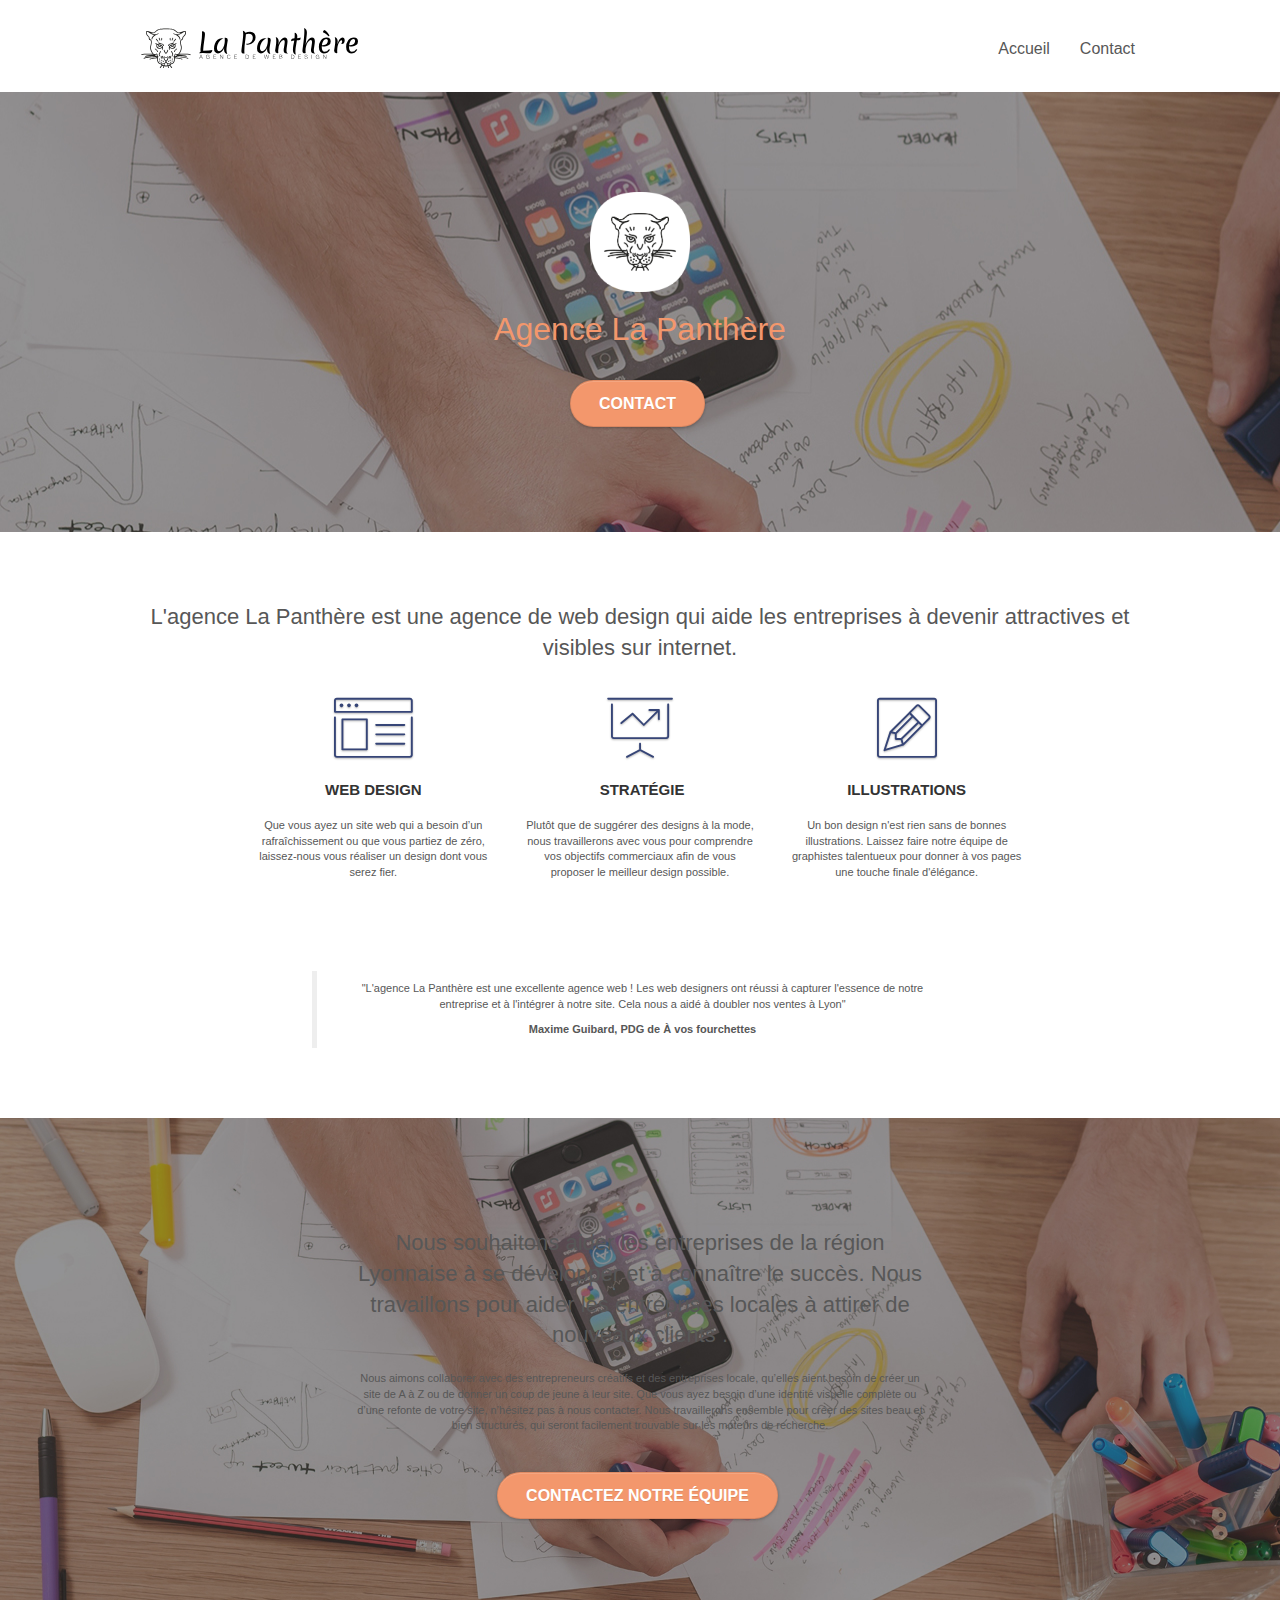
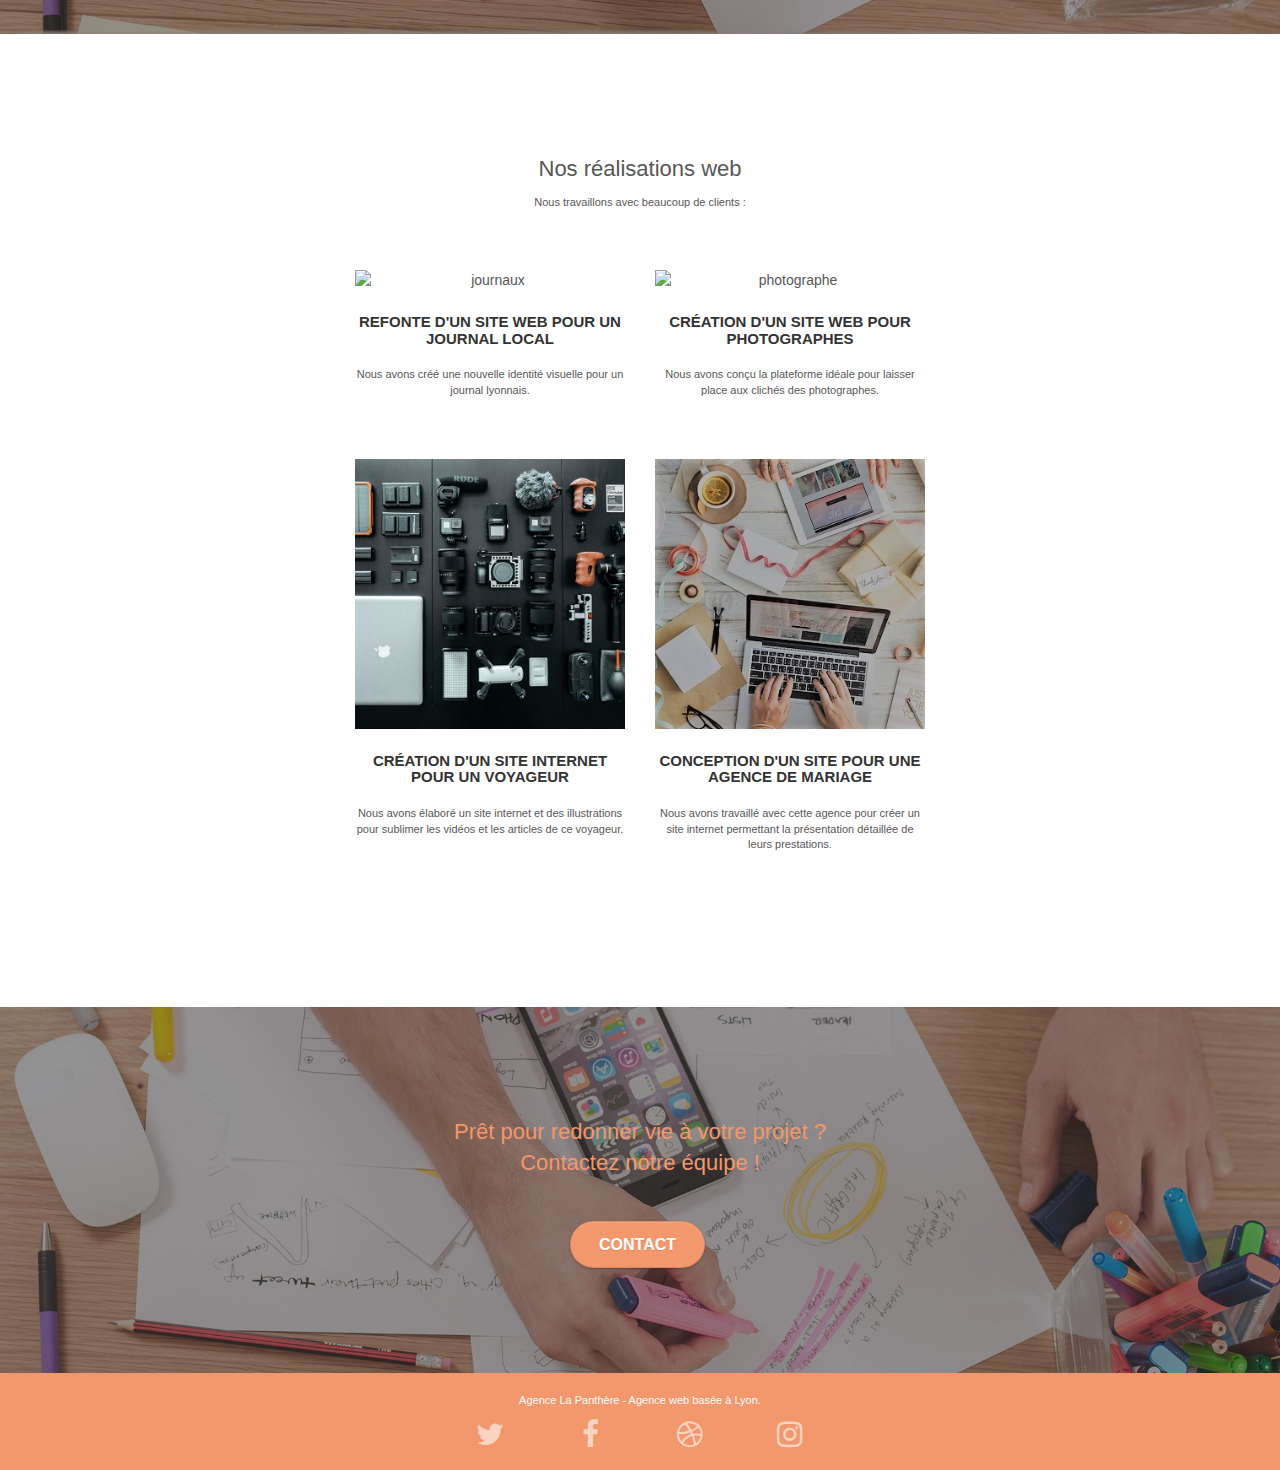
==== commit fbc8b804: "both page meta description" ====
--- a/index.html
+++ b/index.html
@@ -2,7 +2,7 @@
 <html lang="fr">
   <head>
       <meta charset="utf-8">
-      <meta name="description" content="">
+      <meta name="description" content="La Panthère est une agence de webdesign basée à Lyon. Découvrez comment nos savoir-faire peuvent développer votre activité sur internet.">
       <meta name="viewport" content="width=device-width, initial-scale=1.0, viewport-fit=cover">
       <link rel="shortcut icon" type="image/png" href="favicon.jpg">
 
@@ -28,7 +28,7 @@
 
         <nav class="navbar row">
           <div class="navbar-header">
-            <a class="navbar-brand" href="index.html"><img src="img/agence-la-panthere-monochrome.svg" alt="paris web design logo agence web meilleure agence" height="40" /></a>
+            <a class="navbar-brand" href="index.html"><img src="img/agence-la-panthere-monochrome.svg" alt="logo La Panthère" height="40" /></a>
             <button id="nav-toggle" type="button" class="ui-navbar-toggle navbar-toggle" data-toggle="collapse" data-target=".navbar-1">
               <span class="sr-only">Toggle navigation</span><span class="icon-bar"></span><span class="icon-bar"></span><span class="icon-bar"></span>
             </button>
@@ -54,7 +54,7 @@
       <div class="container bloc-lg">
         <div class="row tight-width-whitespace">
           <div class="col-sm-12">
-            <img src="img/logo.png" class="center-block image-resize-mode" width="100" alt="Agence La Panthère, agence web paris, création logo paris" />
+            <img src="img/logo.png" class="center-block image-resize-mode" width="100" alt="Photo de designer web qui travaille" />
             <h1 class="text-center hero-bloc-text tc-white ">
               Agence La Panthère
             </h1>
@@ -72,7 +72,6 @@
       <div class="container bloc-md">
         <div class="row">
           <div class="col-sm-12 text-center">
-            <!-- <img alt="agence web, agence web paris, web design paris, stratégie web" src="img/title.png" /> -->
             <h2>L'agence La Panthère est une agence de web design qui aide les entreprises à devenir attractives et visibles sur internet.</h2>
           </div>
         </div>
@@ -113,7 +112,6 @@
         </div>
         <div class="row voffset-lg voffset">
           <div class="col-xs-12 col-md-8 col-md-offset-2 text-center">
-            <!-- <img alt="agence web, agence web paris, web design paris, stratégie web" src="img/citation.png" /> -->
             <blockquote>
               <p>"L'agence La Panthère est une excellente agence web ! Les web designers ont réussi à capturer l'essence de notre entreprise et à l'intégrer à notre site. Cela nous a aidé à doubler nos ventes à Lyon"</p>
               <p> <strong>Maxime Guibard, PDG de À vos fourchettes</strong></p>
@@ -125,7 +123,7 @@
     <!-- bloc-2-services END -->
 
     <!-- bloc-3-what-i-do -->
-    <section class="bloc tc-white bgc-atomic-tangerine bg-presentation d-bloc  b-parallax" id="bloc-3-what-i-do">
+    <section class="bloc bgc-dark-slate-blue bg-banniere d-bloc" id="bloc-3-what-i-do">
       <div class="container bloc-lg">
         <div class="row tight-width-whitespace white-background">
           <div class="col-sm-12 bg-white">
@@ -148,14 +146,13 @@
       <div class="container bloc-lg">
         <div class="row">
           <div class="col-sm-12 text-center">
-            <!-- <img alt="agence web, agence web paris, web design paris, stratégie web" src="img/title2.png" /> -->
             <h2>Nos réalisations web</h2>
             <p>Nous travaillons avec beaucoup de clients :</p>
           </div>
         </div>
         <div class="row tight-width-whitespace portfolio-row">
           <article class="col-sm-6">
-            <a href="#" data-lightbox="img/1.jpg" data-gallery-id="gallery-1" data-caption="Refonte d'un site web pour un journal local" data-frame="snapshot-lb"><img src="img/1.jpg" alt="paris web design logo agence web meilleure agence et refonte site web journal" class="img-responsive portfolio-thumb" /></a>
+            <a href="#" data-lightbox="img/1.bmp" data-gallery-id="gallery-1" data-caption="Refonte d'un site web pour un journal local" data-frame="snapshot-lb"> <img src="img/1.bmp" alt="journaux" class="img-responsive portfolio-thumb" /></a>
             <h3 class="mg-md text-center">
               Refonte d'un site web pour un journal local
             </h3>
@@ -164,7 +161,7 @@
             </p>
           </article>
           <article class="col-sm-6">
-            <a href="#" data-lightbox="img/2.jpg" data-gallery-id="gallery-1" data-caption="Création d'un site web pour photographes" data-frame="snapshot-lb"><img src="img/2.jpg" class="img-responsive portfolio-thumb" alt="paris web design logo agence web meilleure agence, Création d'un site web pour photographes" /></a>
+            <a href="#" data-lightbox="img/2.bmp" data-gallery-id="gallery-1" data-caption="Création d'un site web pour photographes" data-frame="snapshot-lb"><img src="img/2.bmp" class="img-responsive portfolio-thumb" alt="photographe" /></a>
             <h3 class="mg-md text-center">
               Création d'un site web pour photographes
             </h3>
@@ -175,7 +172,7 @@
         </div>
         <div class="row tight-width-whitespace portfolio-row">
           <article class="col-sm-6">
-            <a href="#" data-lightbox="img/3.bmp" data-gallery-id="gallery-1" data-caption="Création d'un site internet pour un voyageur" data-frame="snapshot-lb"><img src="img/3.bmp" class="img-responsive portfolio-thumb" alt="paris web design logo agence web meilleure agence, Création d'un site web pour voyageur"/></a>
+            <a href="#" data-lightbox="img/3.bmp" data-gallery-id="gallery-1" data-caption="Création d'un site internet pour un voyageur" data-frame="snapshot-lb"><img src="img/3.bmp" class="img-responsive portfolio-thumb" alt="matériel de voyageur"/></a>
             <h3 class="mg-md text-center">
               Création d'un site internet pour un voyageur
             </h3>
@@ -184,7 +181,7 @@
             </p>
           </article>
           <article class="col-sm-6">
-            <a href="#" data-lightbox="img/4.bmp" data-gallery-id="gallery-1" data-caption="Conception d'un site pour une agence de mariage" data-frame="snapshot-lb"><img src="img/4.bmp" class="img-responsive portfolio-thumb" alt="paris web design logo agence web meilleure agence, Création d'un site web pour agence de mariage" /></a>
+            <a href="#" data-lightbox="img/4.bmp" data-gallery-id="gallery-1" data-caption="Conception d'un site pour une agence de mariage" data-frame="snapshot-lb"><img src="img/4.bmp" class="img-responsive portfolio-thumb" alt="Web designer concevant un site" /></a>
             <h3 class="mg-md text-center">
               Conception d'un site pour une agence de mariage
             </h3>
